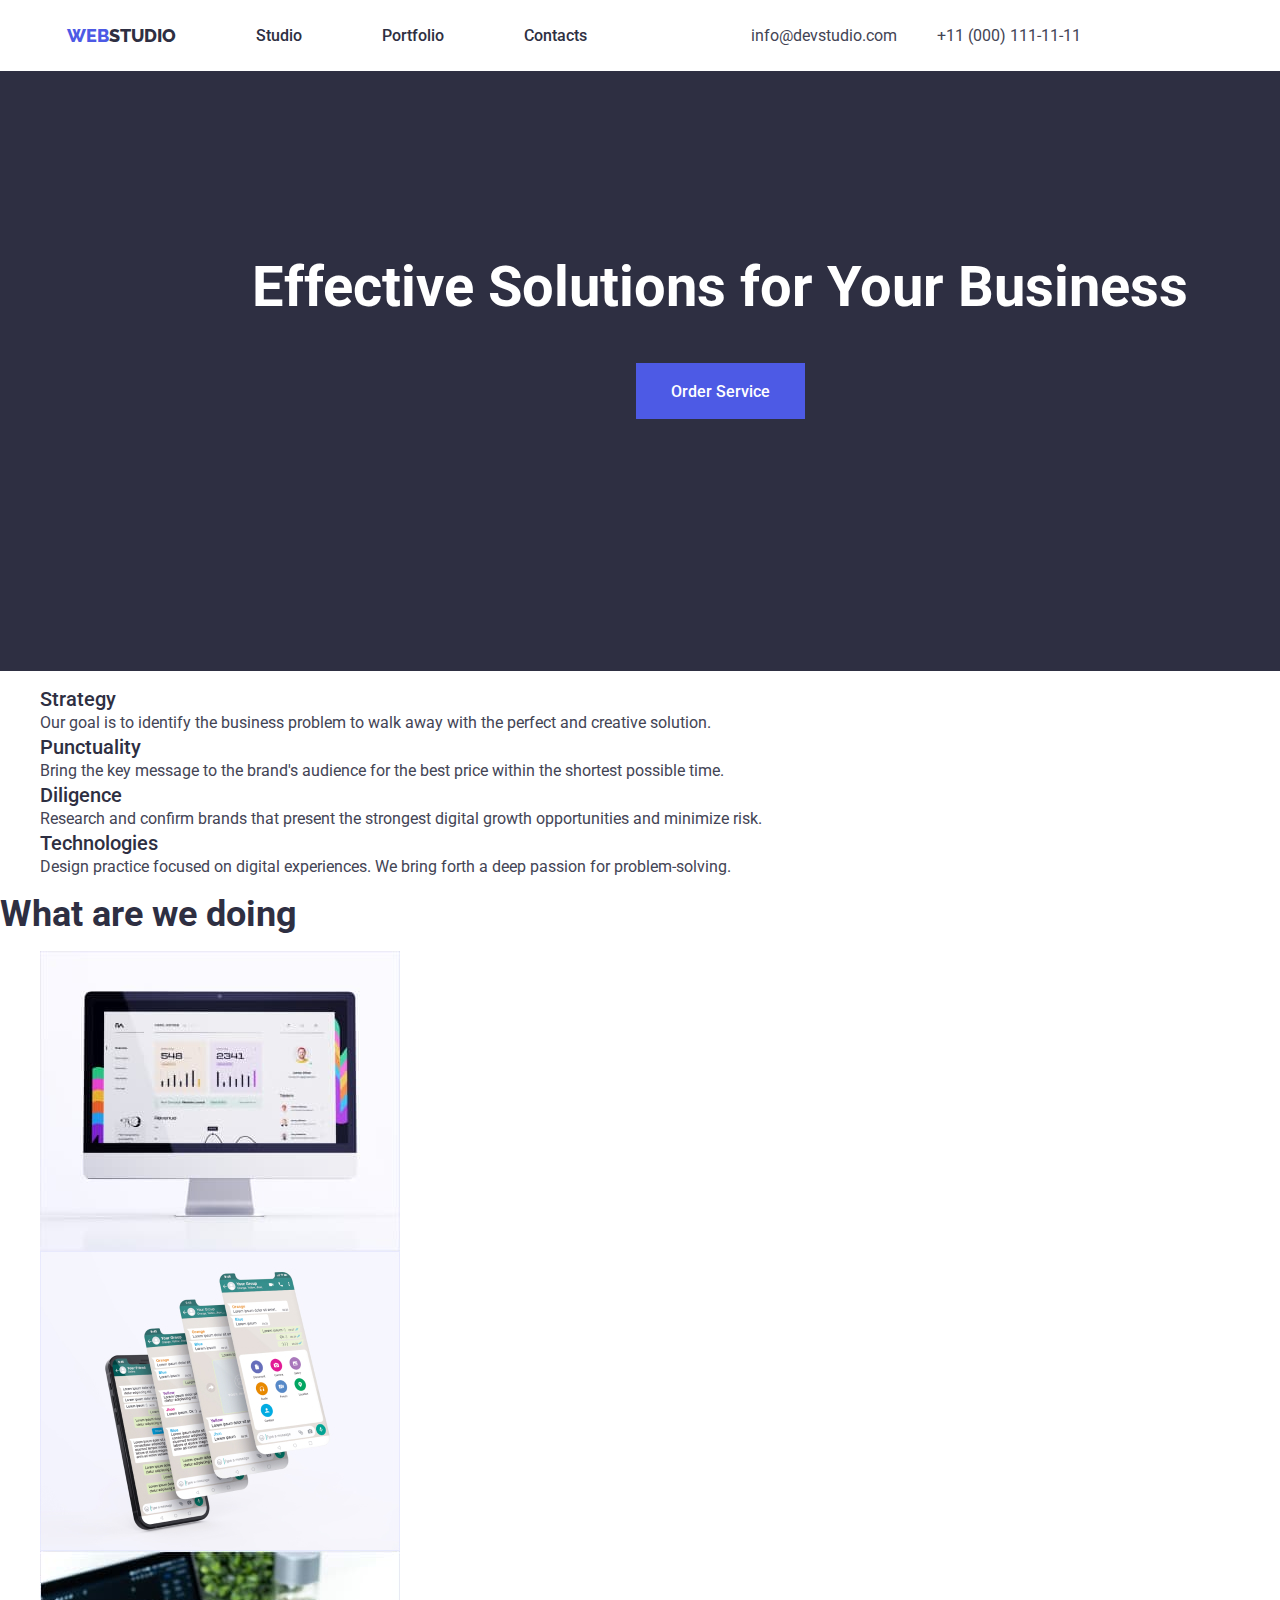
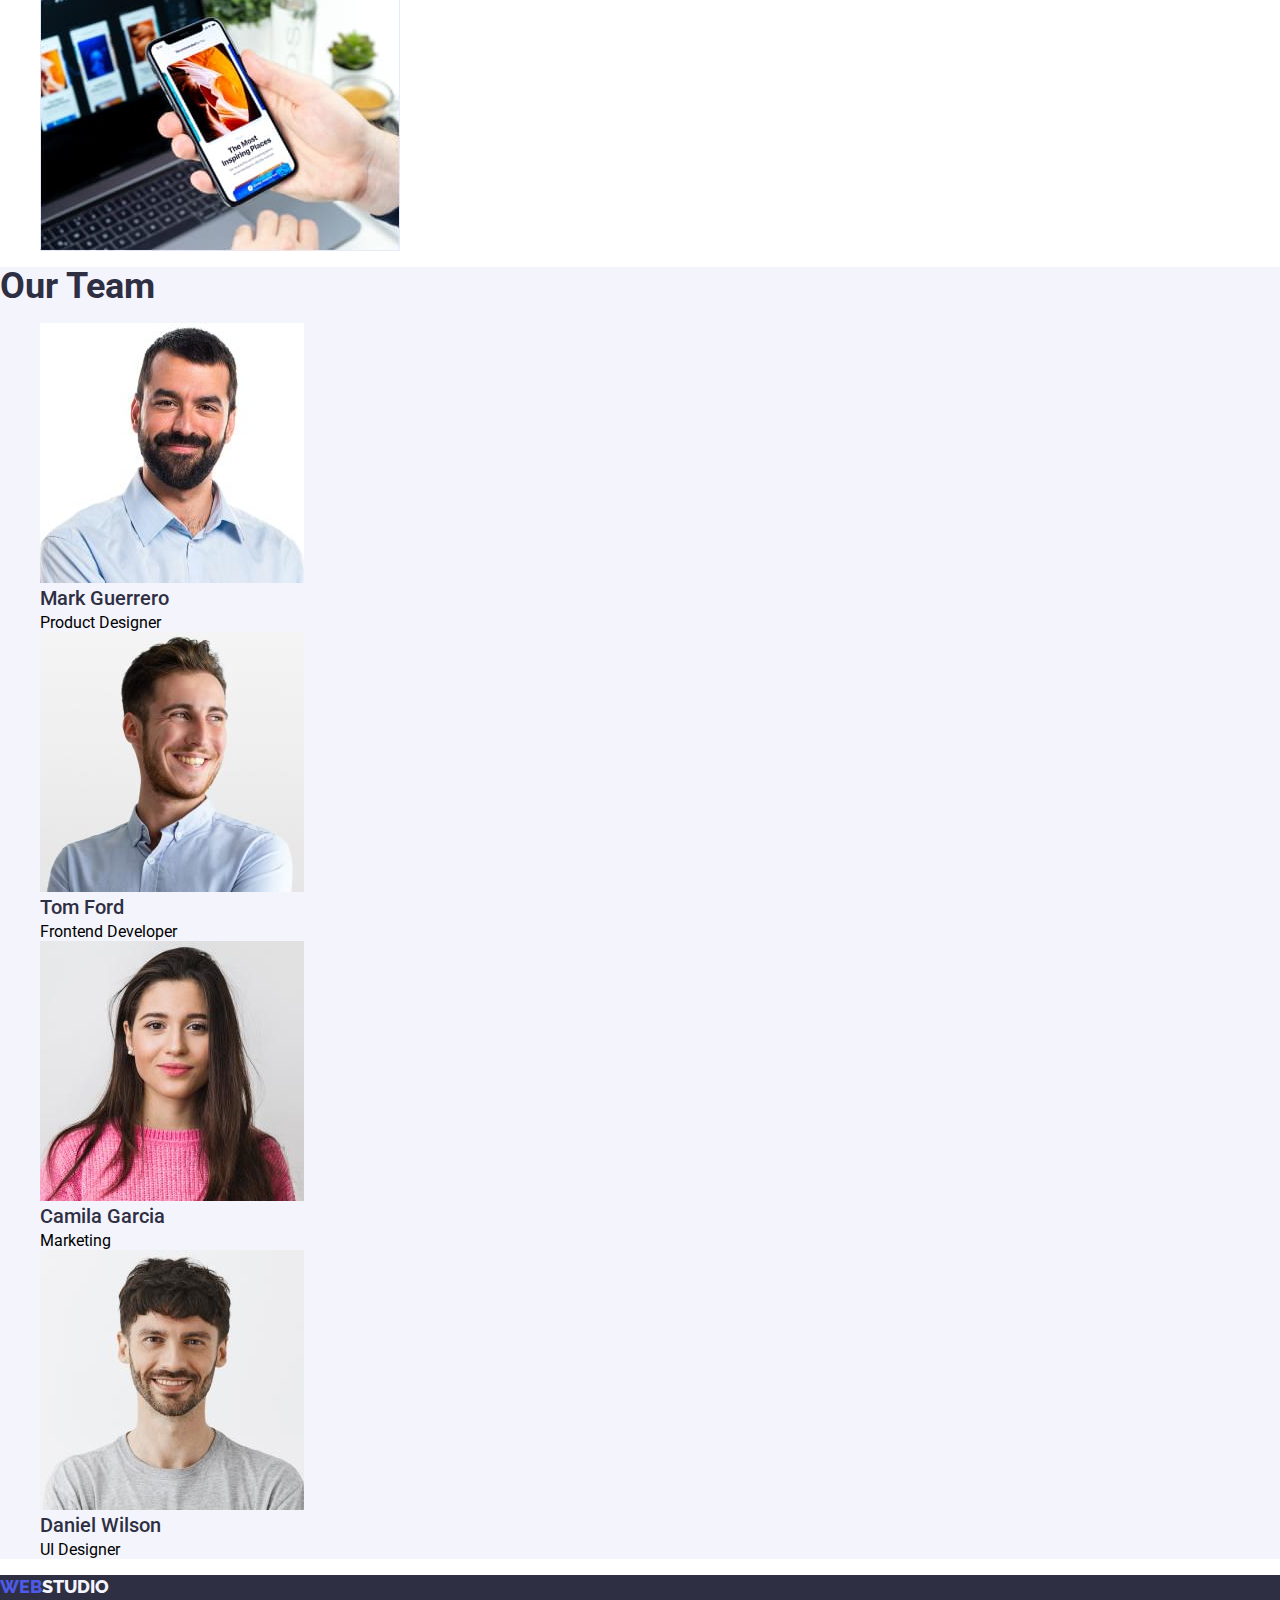
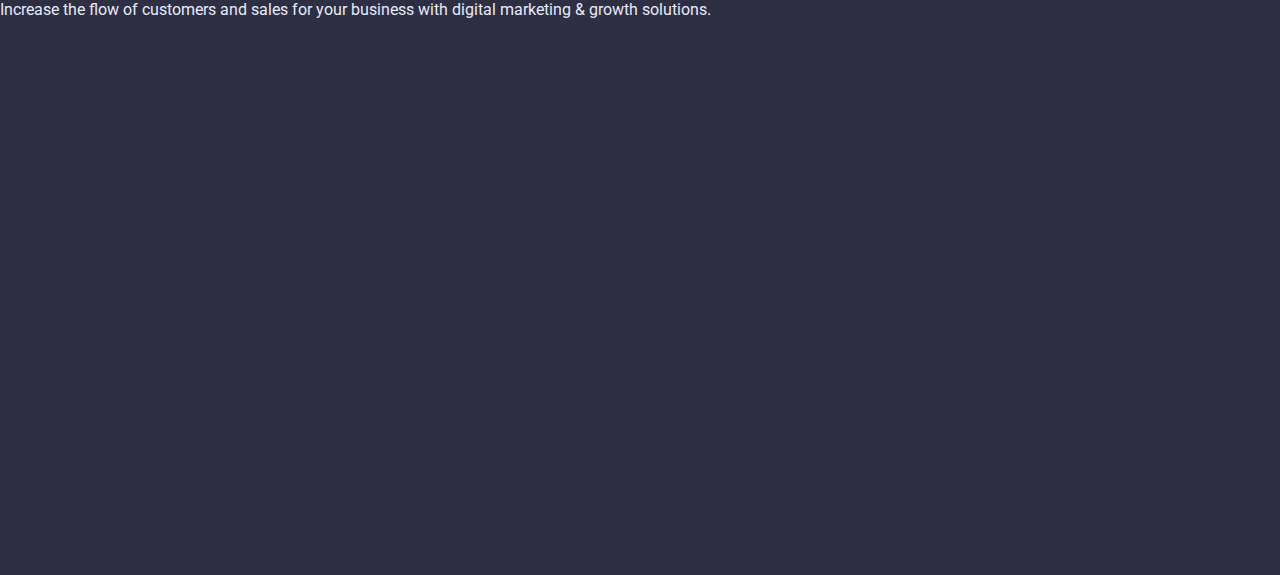
==== index.html @ 884b091c "tillsection1" ====
<!DOCTYPE html>
<html lang="en">
  <head>
    <meta charset="UTF-8">
    <title>Web Studio</title>
    <link href="./css/styles.css" rel="stylesheet">
    <link rel="preconnect" href="https://fonts.googleapis.com">
    <link rel="preconnect" href="https://fonts.gstatic.com" crossorigin>
    <link href="https://fonts.googleapis.com/css2?family=Roboto:wght@100;300;400;500;700;900&display=swap" rel="stylesheet">
    <link rel="preconnect" href="https://fonts.googleapis.com">
    <link rel="preconnect" href="https://fonts.gstatic.com" crossorigin>
    <link href="https://fonts.googleapis.com/css2?family=Raleway:wght@100;200;300;400;500;600;700;800;900&display=swap" rel="stylesheet">
  </head>
  <body>
    
    <header>
        <nav class="nav-header">
          <a href="./index.html" class="logotip"><span class="logo web">Web</span><span class="logo studio">Studio</span></a>

          <ul class="list-nav">
            <li>
              <a href="./index.html" class="links">Studio</a>
            </li>
            <li>
              <a href="./portfolio.html" class="links">Portfolio</a>
            </li>
            <li>
              <a href="#" class="links">Contacts</a>
            </li>
          </ul>
        </nav>  
          <address class="contact-parents">
            <ul class="cont-item">
              <li class="ad-item">
                <a href="mailto:info@devstudio.com" class="contact">info@devstudio.com</a>
              </li>
              <li class="ad-item">
                <a href="tel:+110001111111" class="contact">+11 (000) 111-11-11</a>
              </li>
            </ul>
          </address>
    </header>

      <main>

        <section class="backgrond-section-one">
          <div class="containerone">
          <h1 class="first-section-title">Effective Solutions
          for Your Business</h1>
          
          <button type="button" class="button-studio"><span class="btn-spn">Order Service</span></button>
         </div>
        </section>

        <section>
          
          <h2 hidden>Our goals</h2>

          <ul>
            <li>
            <h3 class="list-one">Strategy</h3>
              <p class="list-description">Our goal is to identify the business
                problem to walk away with the
                perfect and creative solution. 
              </p>
            </li>

            <li>
            <h3 class="list-one">Punctuality</h3>
              <p class="list-description">
                Bring the key message to the
                brand's audience for the best price
                within the shortest possible time.
              </p>  
            </li>

            <li>
            <h3 class="list-one">Diligence</h3>
              <p class="list-description">
                Research and confirm brands that
                present the strongest digital growth
                opportunities and minimize risk.
              </p>
            </li>

            <li>
            <h3 class="list-one">Technologies</h3>
              <p class="list-description">
                Design practice focused on digital
                experiences. We bring forth a deep
                passion for problem-solving.
              </p>
            </li>
          </ul>

        </section>
        
        <section>

          <h2 class="title-h2">What are we doing</h2>

            <ul>
              <li>
                <img src="./images/computer.jpg" alt="computer" width="360" height="300">
              </li>
              <li>
                <img src="./images/phoneorig.jpg" alt="phone" width="360" height="300">
              </li>
              <li>
                <img src="./images/phoneandpc.jpg" alt="copmputer-and-phone" width="360" height="300">
              </li>
            </ul>

        </section>

        <section class="ourteam">

          <h2 class="title-h2">Our Team</h2>

            <ul>
              <li>
                <img src="./images/markguerrero.jpg" alt="mark-guerrero" width="264" height="260">
                <h3 class="title-name">Mark Guerrero</h3>
                <p>Product Designer</p>
              </li>
            
              <li>
              <img src="./images/tomford.jpg" alt="tom-ford" width="264" height="260">
                <h3 class="title-name">Tom Ford</h3>
                <p>Frontend Developer</p>
              </li>

              <li>
                <img src="./images/camilagarcia.jpg" alt="camila-garcia" width="264" height="260">
                <h3 class="title-name">Camila Garcia</h3>
                <p>Marketing</p>
              </li>
            

              <li>
                <img src="./images/danielwilson.jpg" alt="daniel-wilson" width="264" height="260">
                <h3 class="title-name">Daniel Wilson</h3>
                <p>UI Designer</p>
              </li>
            </ul>

        </section>

      </main>

      <footer class="backgrond-section-one">
        <a href="./index.html"><span class="logo web">Web</span><span class="logo studio white">Studio</span></a>
        <p class="footer-description">
         Increase the flow of customers and sales for your business with digital marketing & growth solutions.
        </p>
      </footer>

  </body>
</html>
---- css/styles.css ----
body {
    font-family: 'Roboto', sans-serif;
    margin: 0;
}

a {
    text-decoration: none;
}

ul {
    list-style: none;
}

h1, h2, h3, h4, p {
    margin: 0;
}

img {
    display: block;
    max-width: 100%;
    height: auto;
}

.logo {
    font-family: 'Raleway', sans-serif;
    text-transform: uppercase;
    display: inline;
}

.logo.web {
    color: #4D5AE5;
    font-style: normal;
    font-weight: 800;
    font-size: 18px;
    line-height: 1.3;
}

.logo.studio {
    color: #2E2F42;
    font-style: normal;
    font-weight: 800;
    font-size: 18px;
    line-height: 1.3;
}

.links {
    color: #2E2F42;
    font-style: normal;
    font-weight: 500;
    font-size: 16px;
    line-height: 1.5;
    margin-left: 40px;
    margin-right: 40px;
}

.links:hover {
    color: #404BBF;
}

.links:focus {
    color: #404BBF;
}

.contact:hover {
    color: #404BBF;
}

.contact:focus {
    color: #404BBF;
}

.contact {
    color: #434455;
    font-style: normal;
    font-weight: 400;
    font-size: 16px;
    line-height: 1.5;
}

.first-section-title {
    font-style: normal;
    font-weight: 700;
    font-size: 56px;
    line-height: 1.0;
    color: #FFFFFF;
    justify-content: center;
    display: flex;
    margin-top: 188px;
}

.button-studio {
    font-family: 'Roboto', sans-serif;
    font-style: normal;
    font-weight: 500;
    font-size: 16px;
    line-height: 1.5;
    color: #FFFFFF;
    background: #4D5AE5;
    border: 0;
    margin-top: 48px;
    width: 169px;
    height: 56px;
    display: flex;
    justify-content: center;
}

.button-studio:hover {
    background: #404BBF;
    cursor: pointer;
}

.backgrond-section-one {
    background: #2E2F42;
    width: 1440px;
    height: 600px;
}

.list-one {
    font-family: 'Roboto', sans-serif;
    font-style: normal;
    font-weight: 500;
    font-size: 20px;
    line-height: 1.2;
    color: #2E2F42;
}

.list-description {
    font-style: normal;
    font-weight: 400;
    font-size: 16px;
    line-height: 24px;
    color: #434455;
}
.footer-description {
    color: #E7E9FC;
    font-style: normal;
    font-weight: 400;
    font-size: 16px;
    line-height: 1.5;
}

.ourteam {
    background: #F4F4FD;
}

.logo.studio.white {
    color: #F4F4FD;
    font-style: normal;
    font-weight: 800;
    font-size: 18px;
    line-height: 1.1;
}

.button-portfolio {
    background: #F4F4FD;
    font-style: normal;
    font-weight: 500;
    font-size: 16px;
    line-height: 1.5;
    color: #4D5AE5;
}

.button-portfolio:hover {
    background: #404BBF;
    color: #FFFFFF;
    cursor: pointer;
}

.product-title {
    font-style: normal;
    font-weight: 500;
    font-size: 20px;
    line-height: 1.2;
    color: #2E2F42;
}

.product-description {
    font-style: normal;
    font-weight: 400;
    font-size: 16px;
    line-height: 1.5;
    color: #434455;
}

.title-h2 {
    font-style: normal;
    font-weight: 700;
    font-size: 36px;
    line-height: 1.1;
    color: #2E2F42;
}

.title-name {
    font-style: normal;
    font-weight: 500;
    font-size: 20px;
    line-height: 1.5;
    color: #2E2F42;
}

.name-description {
    font-weight: 400;
    font-size: 16px;
    line-height: 1.5;
    font-style: normal;
    color: #434455;
}

.nav-header {
    display: flex;

}

.contact-parents {
    display: flex;
    justify-content: space-between;
}

header {
    display: flex;
    justify-content: space-evenly;
    margin-left: 24px;
    margin-right: 156px;
}

.list-nav {
    display: inline-flex;
    justify-content: space-between;
    margin-top: 24px;
}

.cont-item {
    display: flex;
    justify-content: space-evenly;
    margin-top: 24px;
}

.ad-item {
    display: inline;
    margin-left: 40px;
}

.logotip {
    margin-top: 24px;
    margin-bottom: 24px;
}

.containerone {
    display: flex;
    align-items: center;
    flex-direction: column;
}

.btn-spn {
    margin-top: 16px;
}
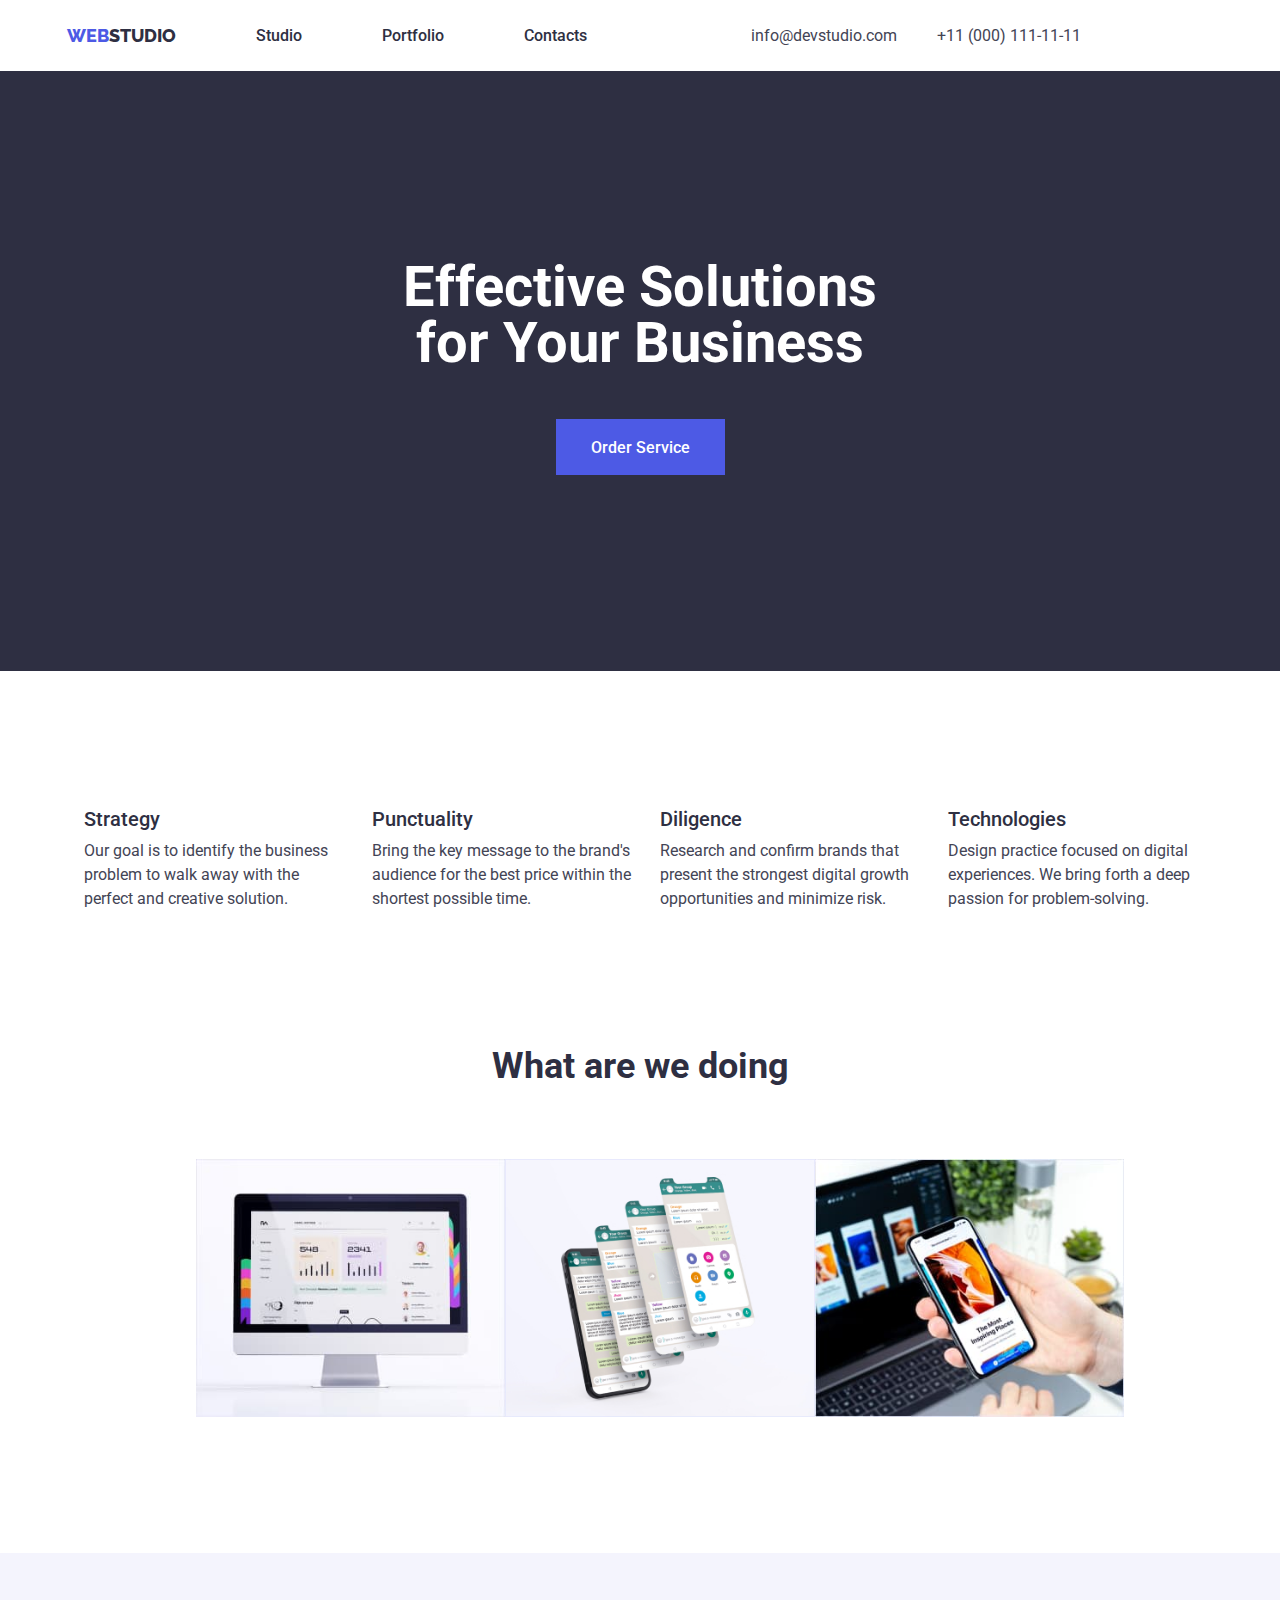
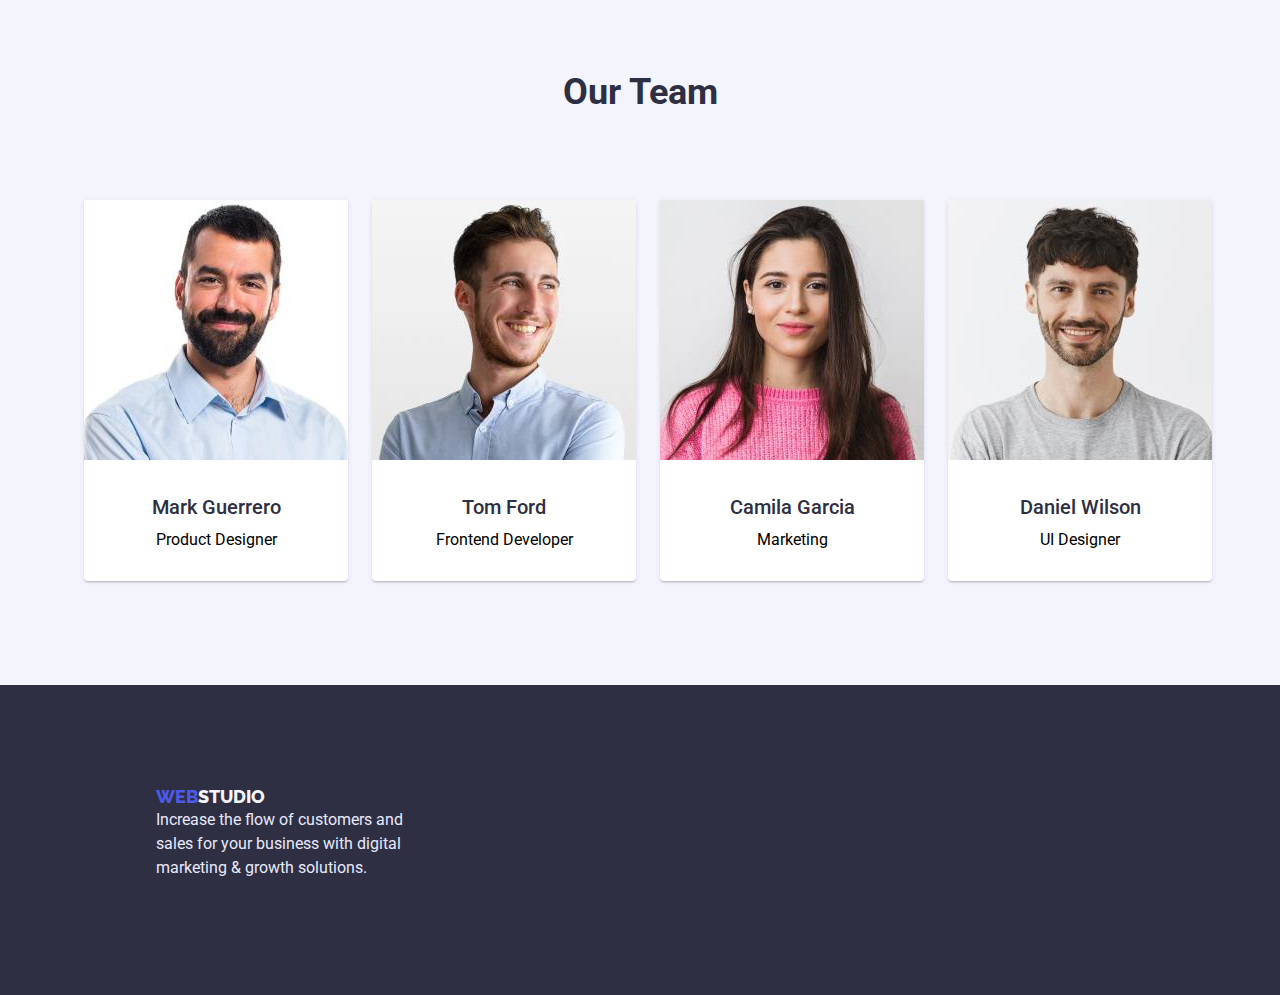
==== commit da8ebc30: "more" ====
--- a/index.html
+++ b/index.html
@@ -10,6 +10,7 @@
     <link rel="preconnect" href="https://fonts.googleapis.com">
     <link rel="preconnect" href="https://fonts.gstatic.com" crossorigin>
     <link href="https://fonts.googleapis.com/css2?family=Raleway:wght@100;200;300;400;500;600;700;800;900&display=swap" rel="stylesheet">
+    <link rel="stylesheet" href="node_modules/modern-normalize/modern-normalize.css">
   </head>
   <body>
     
@@ -45,19 +46,19 @@
 
         <section class="backgrond-section-one">
           <div class="containerone">
-          <h1 class="first-section-title">Effective Solutions
-          for Your Business</h1>
+          <h1 class="first-section-title"><span class="es">Effective Solutions</span>
+          <span class="fyb">for Your Business</span></h1>
           
           <button type="button" class="button-studio"><span class="btn-spn">Order Service</span></button>
          </div>
         </section>
 
         <section>
-          
+          <div class="containertwo">
           <h2 hidden>Our goals</h2>
 
-          <ul>
-            <li>
+          <ul class="ourgoals">
+            <li class="og-item">
             <h3 class="list-one">Strategy</h3>
               <p class="list-description">Our goal is to identify the business
                 problem to walk away with the
@@ -65,7 +66,7 @@
               </p>
             </li>
 
-            <li>
+            <li class="og-item">
             <h3 class="list-one">Punctuality</h3>
               <p class="list-description">
                 Bring the key message to the
@@ -74,7 +75,7 @@
               </p>  
             </li>
 
-            <li>
+            <li class="og-item">
             <h3 class="list-one">Diligence</h3>
               <p class="list-description">
                 Research and confirm brands that
@@ -83,7 +84,7 @@
               </p>
             </li>
 
-            <li>
+            <li class="og-item">
             <h3 class="list-one">Technologies</h3>
               <p class="list-description">
                 Design practice focused on digital
@@ -93,13 +94,14 @@
             </li>
           </ul>
 
+          </div>
         </section>
         
         <section>
-
+          <div class="containertwo photos">
           <h2 class="title-h2">What are we doing</h2>
 
-            <ul>
+            <ul class="photo-section-two">
               <li>
                 <img src="./images/computer.jpg" alt="computer" width="360" height="300">
               </li>
@@ -111,48 +113,52 @@
               </li>
             </ul>
 
+          </div>
         </section>
 
         <section class="ourteam">
+          <div class="containerthree">
+          <h2 class="title-h2 command-title">Our Team</h2>
 
-          <h2 class="title-h2">Our Team</h2>
-
-            <ul>
-              <li>
+            <ul class="command">
+              <li class="commad-item">
                 <img src="./images/markguerrero.jpg" alt="mark-guerrero" width="264" height="260">
                 <h3 class="title-name">Mark Guerrero</h3>
-                <p>Product Designer</p>
+                <p class="commad-description">Product Designer</p>
               </li>
             
-              <li>
+              <li class="commad-item">
               <img src="./images/tomford.jpg" alt="tom-ford" width="264" height="260">
                 <h3 class="title-name">Tom Ford</h3>
-                <p>Frontend Developer</p>
+                <p class="commad-description">Frontend Developer</p>
               </li>
 
-              <li>
+              <li class="commad-item">
                 <img src="./images/camilagarcia.jpg" alt="camila-garcia" width="264" height="260">
                 <h3 class="title-name">Camila Garcia</h3>
-                <p>Marketing</p>
+                <p class="commad-description">Marketing</p>
               </li>
             
 
-              <li>
+              <li class="commad-item">
                 <img src="./images/danielwilson.jpg" alt="daniel-wilson" width="264" height="260">
                 <h3 class="title-name">Daniel Wilson</h3>
-                <p>UI Designer</p>
+                <p class="commad-description">UI Designer</p>
               </li>
             </ul>
 
+          </div>
         </section>
 
       </main>
 
-      <footer class="backgrond-section-one">
-        <a href="./index.html"><span class="logo web">Web</span><span class="logo studio white">Studio</span></a>
+      <footer class="backgrond-section-one footer-bso">
+        <div class="container-footer">
+        <a href="./index.html" class="ws-footer"><span class="logo web">Web</span><span class="logo studio white">Studio</span></a>
         <p class="footer-description">
          Increase the flow of customers and sales for your business with digital marketing & growth solutions.
         </p>
+      </div>
       </footer>
 
   </body>
--- a/css/styles.css
+++ b/css/styles.css
@@ -84,8 +84,8 @@
     line-height: 1.0;
     color: #FFFFFF;
     justify-content: center;
-    display: flex;
-    margin-top: 188px;
+    margin-top: 188px; 
+    width: 494px;
 }
 
 .button-studio {
@@ -102,6 +102,7 @@
     height: 56px;
     display: flex;
     justify-content: center;
+    margin-bottom: 188px;
 }
 
 .button-studio:hover {
@@ -111,8 +112,12 @@
 
 .backgrond-section-one {
     background: #2E2F42;
-    width: 1440px;
+    width: auto;
     height: 600px;
+}
+
+.backgrond-section-one.footer-bso {
+    height: 310px;
 }
 
 .list-one {
@@ -122,6 +127,7 @@
     font-size: 20px;
     line-height: 1.2;
     color: #2E2F42;
+    margin-bottom: 8px;
 }
 
 .list-description {
@@ -137,10 +143,17 @@
     font-weight: 400;
     font-size: 16px;
     line-height: 1.5;
+    width: 264px;
+    margin-left: 156px;
+    margin-bottom: 100px;
 }
 
 .ourteam {
     background: #F4F4FD;
+    width: auto;
+    margin-left: auto;
+    margin-right: auto;
+    height: 732px;
 }
 
 .logo.studio.white {
@@ -158,6 +171,11 @@
     font-size: 16px;
     line-height: 1.5;
     color: #4D5AE5;
+    border: 0px;
+    box-shadow: 0px 3px 1px rgba(0, 0, 0, 0.1), 0px 2px 1px rgba(0, 0, 0, 0.08), 0px 2px 2px rgba(0, 0, 0, 0.12);
+    border-radius: 4px;
+    height: 48px;
+    width: auto;
 }
 
 .button-portfolio:hover {
@@ -188,6 +206,8 @@
     font-size: 36px;
     line-height: 1.1;
     color: #2E2F42;
+    display: flex;
+    justify-content: center;
 }
 
 .title-name {
@@ -196,6 +216,9 @@
     font-size: 20px;
     line-height: 1.5;
     color: #2E2F42;
+    display: flex;
+    justify-content: center;
+    margin-top: 32px;
 }
 
 .name-description {
@@ -253,4 +276,118 @@
 
 .btn-spn {
     margin-top: 16px;
-}+}
+
+.fyb {
+    display: flex;
+    justify-content: center;
+}
+
+.es {
+    display: flex;
+    justify-content: center;
+}
+
+.containertwo {
+    margin: 120px 156px;
+    display: flex;
+    justify-content: center;
+}
+
+.ourgoals {
+    display: flex;
+}
+
+.og-item {
+    margin-right: 24px;
+    width: 264px;
+    height: 104px;
+}
+
+.containertwo.photos {
+    flex-direction: column;
+}
+
+.photo-section-two {
+    display: flex;
+    justify-content: space-between;
+    margin-top: 72px;
+}
+
+.command { 
+    display: flex;
+    justify-content: center;
+    margin-bottom: 120px;
+}
+
+.containerthree {
+    display: flex;
+    flex-direction: column;
+ 
+}
+
+.command-title {
+    margin-top: 120px;
+    margin-bottom: 72px;
+}
+
+.commad-item {
+    background: #FFFFFF;
+    box-shadow: 0px 1px 6px rgba(46, 47, 66, 0.08), 0px 1px 1px rgba(46, 47, 66, 0.16), 0px 2px 1px rgba(46, 47, 66, 0.08);
+    border-radius: 0px 0px 4px 4px;
+    margin-right: 24px;
+}
+
+.commad-description {
+    display: flex;
+    justify-content: center;
+    margin-top: 8px;
+    margin-bottom: 32px;
+}
+
+.ws-footer {
+    margin-top: 100px;
+    margin-left: 156px;
+}
+
+.container-footer {
+    display: flex;
+    justify-content: flex-start;
+    flex-direction: column;
+}
+
+.container-buttons {
+    margin-top: 96px;
+    margin bottom: 72px;
+}
+
+.buttons-list-portfolio {
+    display: flex;
+    justify-content: center;
+    align-items: baseline;
+}
+
+.buttons-item-portfolio {}
+
+.text-button-portfolio {
+    margin: 12px 24px;
+}
+
+.photo-list-p {
+    display: flex;
+    margin-top: 76px;
+    margin-bottom: 120px;
+    margin-left: 156px;
+    margin-right: 156px;
+    justify-content: center;
+}
+
+.list-set {
+    display: inline-flex;
+    flex-wrap: wrap;
+    flex-direction: row;
+    margin-bottom: 48px;
+    justify-content: flex-start;
+}
+
+.list-set-item {}
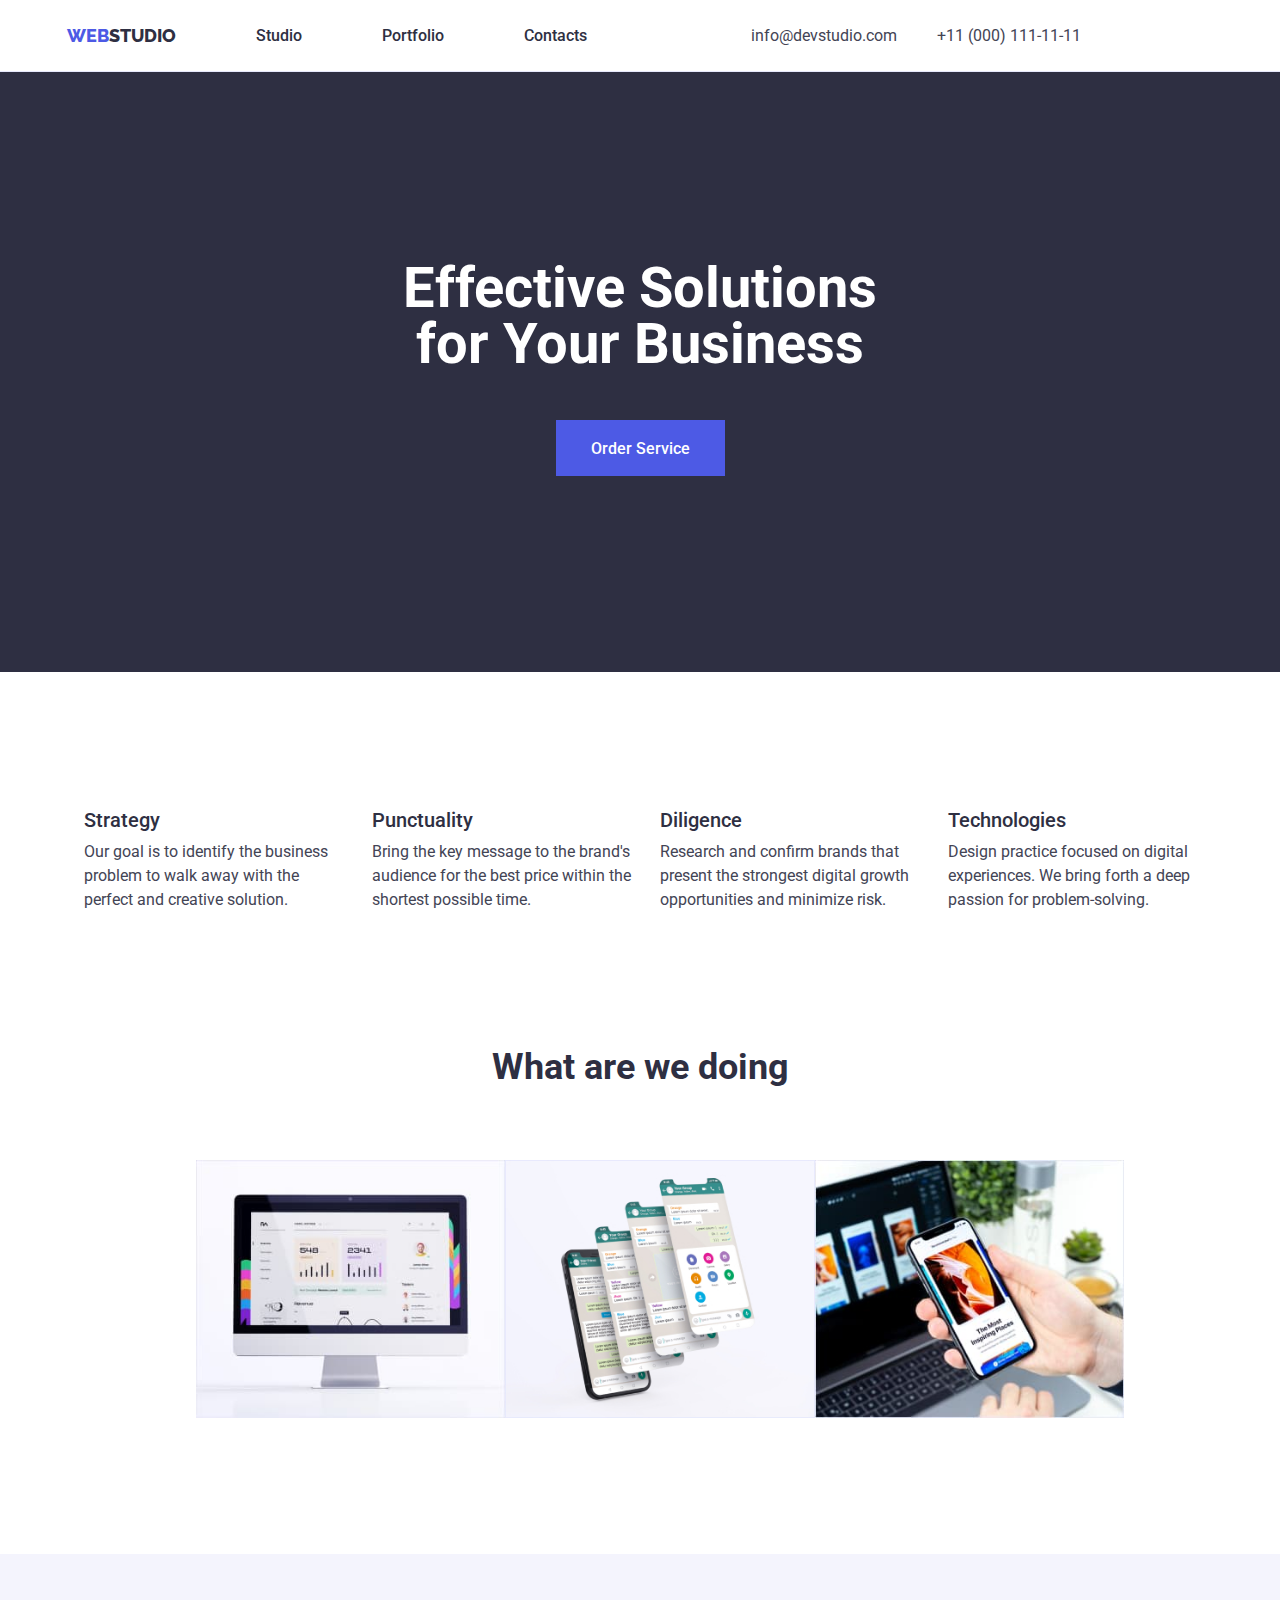
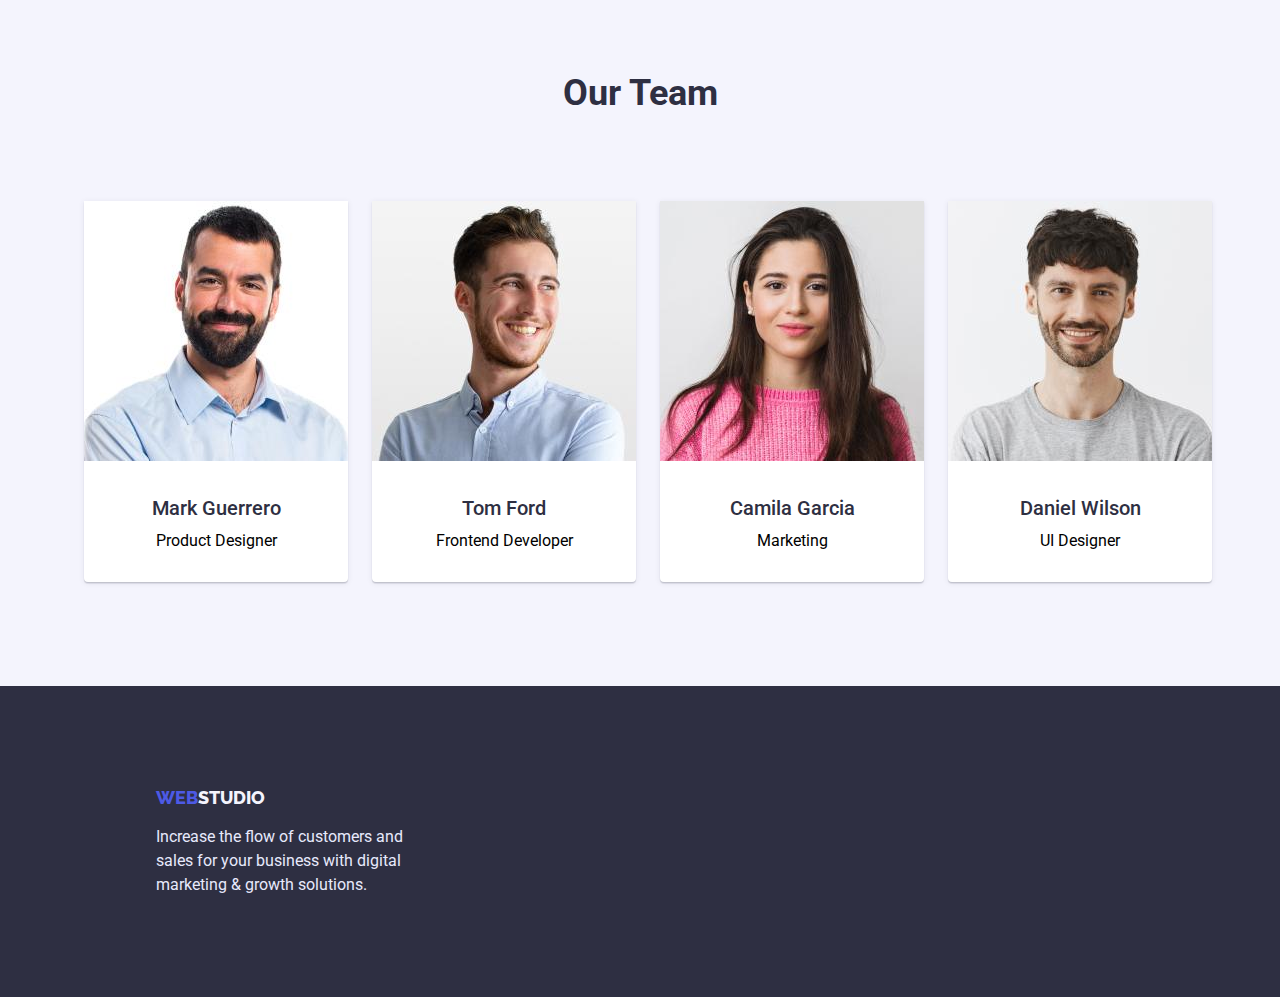
==== commit c23d601c: "header" ====
--- a/index.html
+++ b/index.html
@@ -14,32 +14,34 @@
   </head>
   <body>
     
-    <header>
-        <nav class="nav-header">
-          <a href="./index.html" class="logotip"><span class="logo web">Web</span><span class="logo studio">Studio</span></a>
+    <header class="header-bottom">
+      <div class="header-container">
+      <nav class="nav-header">
+        <a href="./index.html" class="logotip"><span class="logo web">Web</span><span class="logo studio">Studio</span></a>
 
-          <ul class="list-nav">
-            <li>
-              <a href="./index.html" class="links">Studio</a>
+        <ul class="list-nav">
+          <li>
+            <a href="./index.html" class="links">Studio</a>
+          </li>
+          <li>
+            <a href="./portfolio.html" class="links">Portfolio</a>
+          </li>
+          <li>
+            <a href="#" class="links">Contacts</a>
+          </li>
+        </ul>
+      </nav>  
+        <address class="contact-parents">
+          <ul class="cont-item">
+            <li class="ad-item">
+              <a href="mailto:info@devstudio.com" class="contact">info@devstudio.com</a>
             </li>
-            <li>
-              <a href="./portfolio.html" class="links">Portfolio</a>
-            </li>
-            <li>
-              <a href="#" class="links">Contacts</a>
+            <li class="ad-item">
+              <a href="tel:+110001111111" class="contact">+11 (000) 111-11-11</a>
             </li>
           </ul>
-        </nav>  
-          <address class="contact-parents">
-            <ul class="cont-item">
-              <li class="ad-item">
-                <a href="mailto:info@devstudio.com" class="contact">info@devstudio.com</a>
-              </li>
-              <li class="ad-item">
-                <a href="tel:+110001111111" class="contact">+11 (000) 111-11-11</a>
-              </li>
-            </ul>
-          </address>
+        </address>
+      </div>
     </header>
 
       <main>
--- a/css/styles.css
+++ b/css/styles.css
@@ -117,7 +117,7 @@
 }
 
 .backgrond-section-one.footer-bso {
-    height: 310px;
+    height: auto;
 }
 
 .list-one {
@@ -190,6 +190,9 @@
     font-size: 20px;
     line-height: 1.2;
     color: #2E2F42;
+    display: flex;
+    margin-bottom: 8px;
+    margin-left: 16px;
 }
 
 .product-description {
@@ -198,6 +201,9 @@
     font-size: 16px;
     line-height: 1.5;
     color: #434455;
+    display: flex;
+    margin-left: 16px;
+    margin-bottom: 32px;
 }
 
 .title-h2 {
@@ -239,7 +245,7 @@
     justify-content: space-between;
 }
 
-header {
+.header-container {
     display: flex;
     justify-content: space-evenly;
     margin-left: 24px;
@@ -348,6 +354,7 @@
 .ws-footer {
     margin-top: 100px;
     margin-left: 156px;
+    margin-bottom: 16px;
 }
 
 .container-footer {
@@ -358,7 +365,7 @@
 
 .container-buttons {
     margin-top: 96px;
-    margin bottom: 72px;
+    margin-bottom: 72px;
 }
 
 .buttons-list-portfolio {
@@ -386,8 +393,24 @@
     display: inline-flex;
     flex-wrap: wrap;
     flex-direction: row;
-    margin-bottom: 48px;
-    justify-content: flex-start;
-}
-
-.list-set-item {}
+    gap: 48px;
+    justify-content: center;
+}
+
+.list-set-item {
+    background-color: #FFFFFF;
+    width: 360px;
+    height: 420px;
+}
+
+.border-bottom-card {
+    border-bottom: 1px solid #E7E9FC;
+    border-right: 1px solid #E7E9FC;
+    border-left: 1px solid #E7E9FC;
+    padding-top: 32px;
+}
+
+.header-bottom {
+    border-bottom: 1px solid #E7E9FC;
+    width: auto;
+}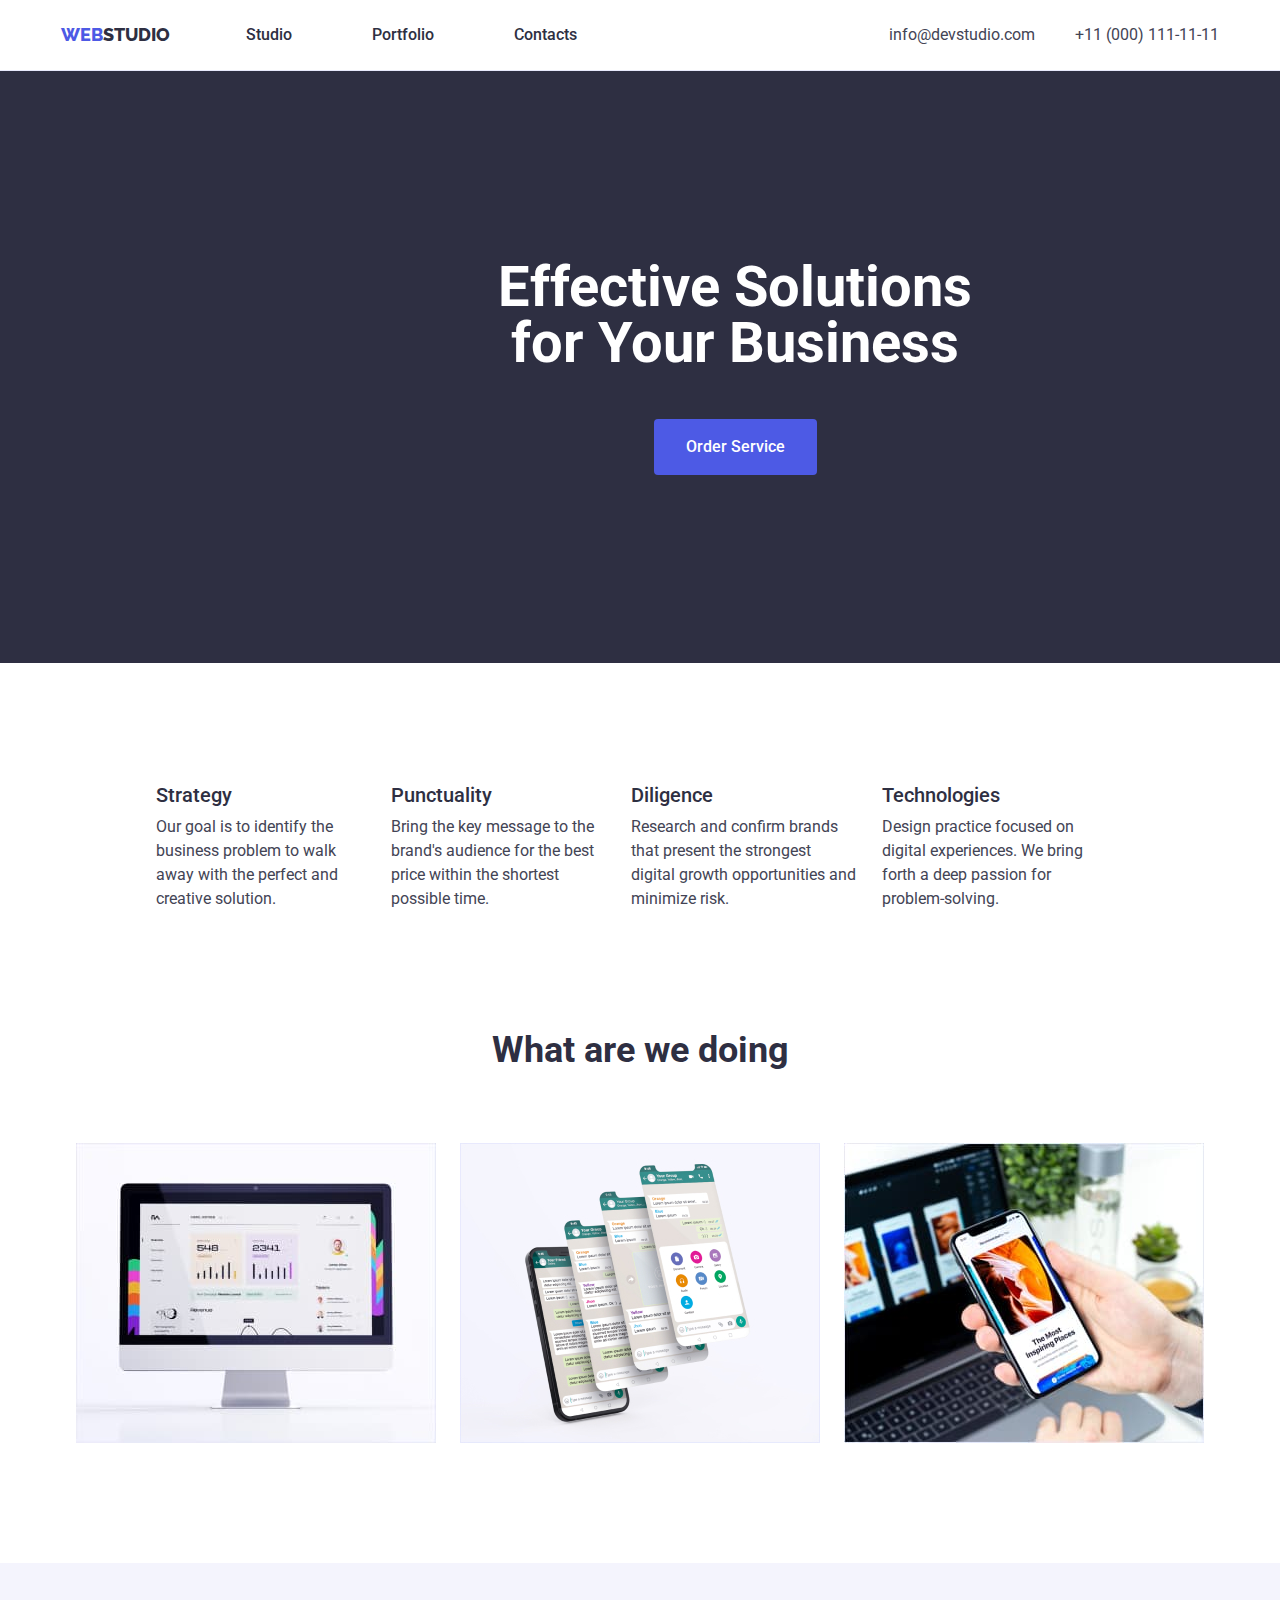
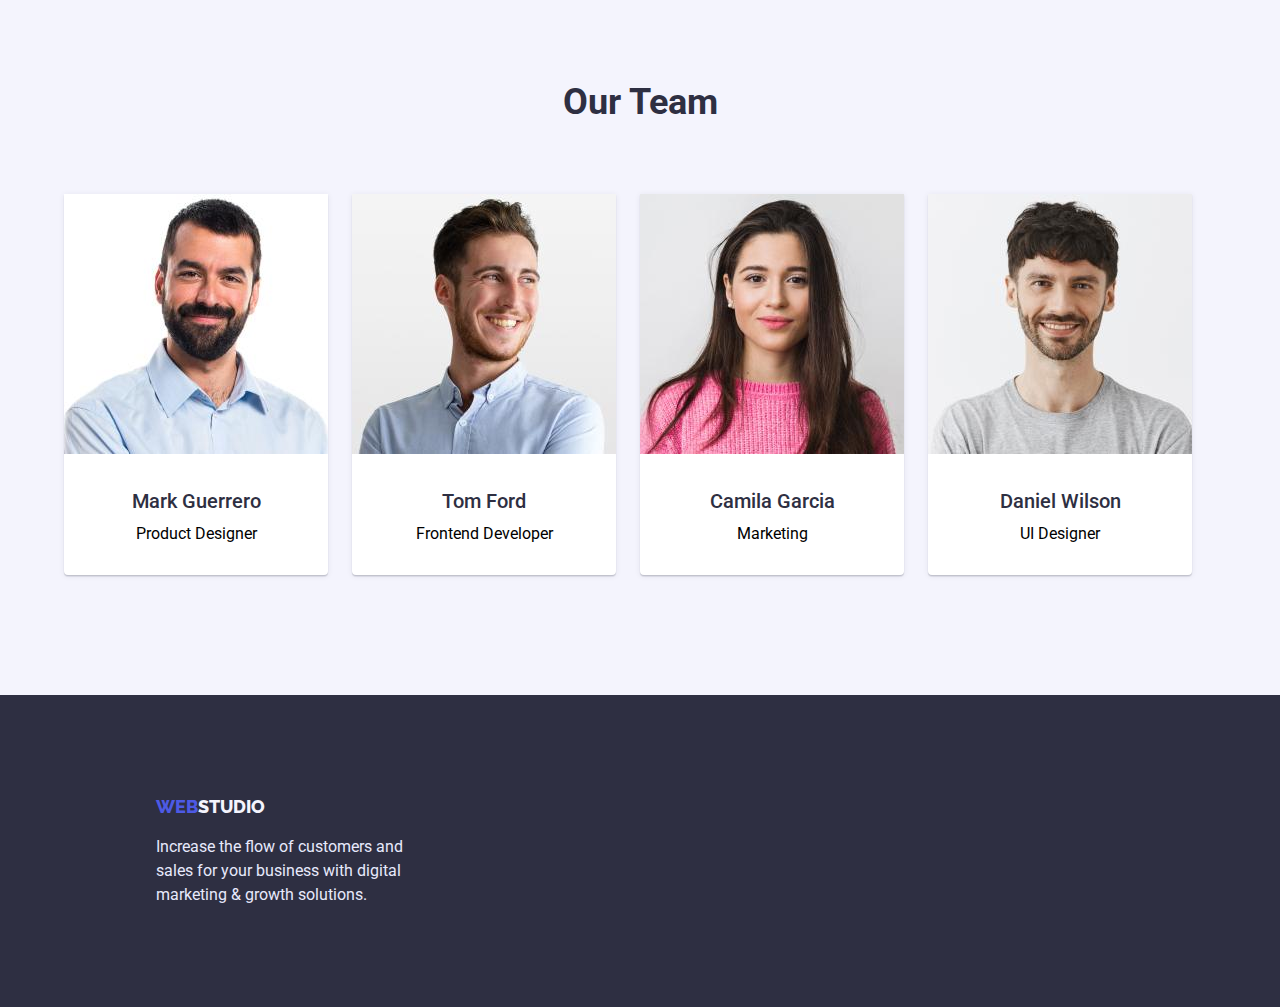
==== commit 6cc2b6b8: "pravki" ====
--- a/index.html
+++ b/index.html
@@ -2,41 +2,40 @@
 <html lang="en">
   <head>
     <meta charset="UTF-8">
+    <meta http-equiv="X-UA-Compatible" content="IE=edge">
+    <meta name="viewport" content="width=device-width, initial-scale=1.0">
     <title>Web Studio</title>
-    <link href="./css/styles.css" rel="stylesheet">
     <link rel="preconnect" href="https://fonts.googleapis.com">
     <link rel="preconnect" href="https://fonts.gstatic.com" crossorigin>
-    <link href="https://fonts.googleapis.com/css2?family=Roboto:wght@100;300;400;500;700;900&display=swap" rel="stylesheet">
-    <link rel="preconnect" href="https://fonts.googleapis.com">
-    <link rel="preconnect" href="https://fonts.gstatic.com" crossorigin>
-    <link href="https://fonts.googleapis.com/css2?family=Raleway:wght@100;200;300;400;500;600;700;800;900&display=swap" rel="stylesheet">
+    <link href="https://fonts.googleapis.com/css2?family=Raleway:wght@800&family=Roboto:wght@400;500;700&display=swap" rel="stylesheet">
     <link rel="stylesheet" href="node_modules/modern-normalize/modern-normalize.css">
+    <link rel="stylesheet" href="./css/styles.css">
   </head>
   <body>
     
     <header class="header-bottom">
       <div class="header-container">
       <nav class="nav-header">
-        <a href="./index.html" class="logotip"><span class="logo web">Web</span><span class="logo studio">Studio</span></a>
+        <a href="./index.html"><span class="logo web">Web</span><span class="logo studio">Studio</span></a>
 
         <ul class="list-nav">
-          <li>
+          <li class="li-nav" style="margin-left: 76px;">
             <a href="./index.html" class="links">Studio</a>
           </li>
-          <li>
+          <li class="li-nav">
             <a href="./portfolio.html" class="links">Portfolio</a>
           </li>
-          <li>
+          <li class="li-nav">
             <a href="#" class="links">Contacts</a>
           </li>
         </ul>
       </nav>  
         <address class="contact-parents">
           <ul class="cont-item">
-            <li class="ad-item">
+            <li style="margin-right: 40px;">
               <a href="mailto:info@devstudio.com" class="contact">info@devstudio.com</a>
             </li>
-            <li class="ad-item">
+            <li>
               <a href="tel:+110001111111" class="contact">+11 (000) 111-11-11</a>
             </li>
           </ul>
@@ -100,8 +99,8 @@
         </section>
         
         <section>
-          <div class="containertwo photos">
-          <h2 class="title-h2">What are we doing</h2>
+          <div class="photos">
+          <h2 class="title-h2 h-two">What are we doing</h2>
 
             <ul class="photo-section-two">
               <li>
@@ -154,7 +153,7 @@
 
       </main>
 
-      <footer class="backgrond-section-one footer-bso">
+      <footer class="footer-bso">
         <div class="container-footer">
         <a href="./index.html" class="ws-footer"><span class="logo web">Web</span><span class="logo studio white">Studio</span></a>
         <p class="footer-description">
--- a/css/styles.css
+++ b/css/styles.css
@@ -8,6 +8,8 @@
 }
 
 ul {
+    padding: 0;
+    margin: 0;
     list-style: none;
 }
 
@@ -49,8 +51,6 @@
     font-weight: 500;
     font-size: 16px;
     line-height: 1.5;
-    margin-left: 40px;
-    margin-right: 40px;
 }
 
 .links:hover {
@@ -83,9 +83,7 @@
     font-size: 56px;
     line-height: 1.0;
     color: #FFFFFF;
-    justify-content: center;
-    margin-top: 188px; 
-    width: 494px;
+    justify-content: center; 
 }
 
 .button-studio {
@@ -98,11 +96,8 @@
     background: #4D5AE5;
     border: 0;
     margin-top: 48px;
-    width: 169px;
-    height: 56px;
-    display: flex;
-    justify-content: center;
-    margin-bottom: 188px;
+    padding: 16px 32px;
+    border-radius: 4px;
 }
 
 .button-studio:hover {
@@ -112,12 +107,13 @@
 
 .backgrond-section-one {
     background: #2E2F42;
-    width: auto;
-    height: 600px;
+    padding: 188px 0;
 }
 
 .backgrond-section-one.footer-bso {
-    height: auto;
+    display: flex;
+    margin-left: auto;
+    margin-right: auto;
 }
 
 .list-one {
@@ -134,7 +130,7 @@
     font-style: normal;
     font-weight: 400;
     font-size: 16px;
-    line-height: 24px;
+    line-height: 1.5;
     color: #434455;
 }
 .footer-description {
@@ -144,16 +140,12 @@
     font-size: 16px;
     line-height: 1.5;
     width: 264px;
-    margin-left: 156px;
-    margin-bottom: 100px;
+    padding-left: 156px;
+    padding-bottom: 100px;
 }
 
 .ourteam {
     background: #F4F4FD;
-    width: auto;
-    margin-left: auto;
-    margin-right: auto;
-    height: 732px;
 }
 
 .logo.studio.white {
@@ -172,10 +164,11 @@
     line-height: 1.5;
     color: #4D5AE5;
     border: 0px;
-    box-shadow: 0px 3px 1px rgba(0, 0, 0, 0.1), 0px 2px 1px rgba(0, 0, 0, 0.08), 0px 2px 2px rgba(0, 0, 0, 0.12);
     border-radius: 4px;
     height: 48px;
     width: auto;
+    margin-right: 24px;
+    padding: 12px 24px;
 }
 
 .button-portfolio:hover {
@@ -191,8 +184,8 @@
     line-height: 1.2;
     color: #2E2F42;
     display: flex;
-    margin-bottom: 8px;
-    margin-left: 16px;
+    padding-bottom: 8px;
+    padding-left: 16px;
 }
 
 .product-description {
@@ -202,8 +195,8 @@
     line-height: 1.5;
     color: #434455;
     display: flex;
-    margin-left: 16px;
-    margin-bottom: 32px;
+    padding-left: 16px;
+    padding-bottom: 32px;
 }
 
 .title-h2 {
@@ -224,7 +217,7 @@
     color: #2E2F42;
     display: flex;
     justify-content: center;
-    margin-top: 32px;
+    padding-top: 32px;
 }
 
 .name-description {
@@ -242,42 +235,41 @@
 
 .contact-parents {
     display: flex;
-    justify-content: space-between;
+    align-items: center;
+    margin-left: auto;
 }
 
 .header-container {
     display: flex;
-    justify-content: space-evenly;
-    margin-left: 24px;
-    margin-right: 156px;
-}
+    width: 1158px;
+    padding-left: 15px;
+    padding-right: 15px;
+    margin-right: auto;
+    margin-left: auto;
+}
+
 
 .list-nav {
     display: inline-flex;
     justify-content: space-between;
-    margin-top: 24px;
+    align-items: center;
 }
 
 .cont-item {
     display: flex;
     justify-content: space-evenly;
-    margin-top: 24px;
-}
-
-.ad-item {
-    display: inline;
-    margin-left: 40px;
-}
-
-.logotip {
-    margin-top: 24px;
-    margin-bottom: 24px;
+    align-items: center;
 }
 
 .containerone {
     display: flex;
     align-items: center;
     flex-direction: column;
+    margin-left: auto;
+    margin-right: auto;
+    width: 1440px;
+    padding-left: 15px;
+    padding-right: 15px;
 }
 
 .btn-spn {
@@ -295,7 +287,7 @@
 }
 
 .containertwo {
-    margin: 120px 156px;
+    padding: 120px 156px;
     display: flex;
     justify-content: center;
 }
@@ -306,18 +298,27 @@
 
 .og-item {
     margin-right: 24px;
-    width: 264px;
-    height: 104px;
-}
-
-.containertwo.photos {
+}
+
+.photos {
+    display: flex;
+    width: 1128px;
+    padding-left: 15px;
+    padding-right: 15px;
+    margin-right: auto;
+    margin-left: auto;
     flex-direction: column;
 }
 
+.h-two {
+    margin-bottom: 72px;
+   
+}
+
 .photo-section-two {
     display: flex;
     justify-content: space-between;
-    margin-top: 72px;
+    padding-bottom: 120px;
 }
 
 .command { 
@@ -329,6 +330,7 @@
 .containerthree {
     display: flex;
     flex-direction: column;
+    box-shadow: 0px 4px 4px rgb(0, 0, 0 / 15%);
  
 }
 
@@ -347,60 +349,75 @@
 .commad-description {
     display: flex;
     justify-content: center;
-    margin-top: 8px;
-    margin-bottom: 32px;
+    padding-top: 8px;
+    padding-bottom: 32px;
 }
 
 .ws-footer {
-    margin-top: 100px;
-    margin-left: 156px;
-    margin-bottom: 16px;
+    padding-top: 100px;
+    padding-left: 156px;
+    padding-bottom: 16px;
 }
 
 .container-footer {
     display: flex;
-    justify-content: flex-start;
     flex-direction: column;
+    margin-right: auto;
+    margin-left: auto;
+    width: 1440px;
 }
 
 .container-buttons {
+    display: flex;
+    width: 586px;
+    padding-left: 15px;
+    padding-right: 15px;
+    margin-right: auto;
+    margin-left: auto;  
+}
+
+/* margin-top: 96px;
+margin-bottom: 72px;
+width: 586px;
+display: flex;
+justify-content: center; */
+
+.buttons-list-portfolio {
+    display: flex;
+    justify-content: center;
     margin-top: 96px;
     margin-bottom: 72px;
-}
-
-.buttons-list-portfolio {
-    display: flex;
-    justify-content: center;
-    align-items: baseline;
-}
-
-.buttons-item-portfolio {}
-
-.text-button-portfolio {
-    margin: 12px 24px;
-}
+    
+}
+
+/* display: flex;
+align-items: baseline;
+justify-content: space-around; */
 
 .photo-list-p {
     display: flex;
-    margin-top: 76px;
-    margin-bottom: 120px;
-    margin-left: 156px;
-    margin-right: 156px;
-    justify-content: center;
-}
+    margin-left: auto;
+    margin-right: auto;
+}
+
+.footer-bso {
+    background: #2E2F42;
+}
+
 
 .list-set {
-    display: inline-flex;
+    display: flex;
+    justify-content: center;
+    padding-bottom: 120px;
     flex-wrap: wrap;
-    flex-direction: row;
-    gap: 48px;
-    justify-content: center;
+    padding-left: 156px;
+    padding-right: 156px;
 }
 
 .list-set-item {
     background-color: #FFFFFF;
-    width: 360px;
-    height: 420px;
+    margin-right: 24px;
+    margin-bottom: 48px;
 }
 
 .border-bottom-card {
@@ -412,5 +429,17 @@
 
 .header-bottom {
     border-bottom: 1px solid #E7E9FC;
-    width: auto;
-}+    padding: 23px 0;
+}
+
+.li-nav {
+    margin-left: 40px;
+    margin-right: 40px;
+}
+
+/*  display: flex;
+    width: 1158px;
+    padding-left: 15px;
+    padding-right: 15px;
+    margin-right: auto;
+    margin-left: auto;     */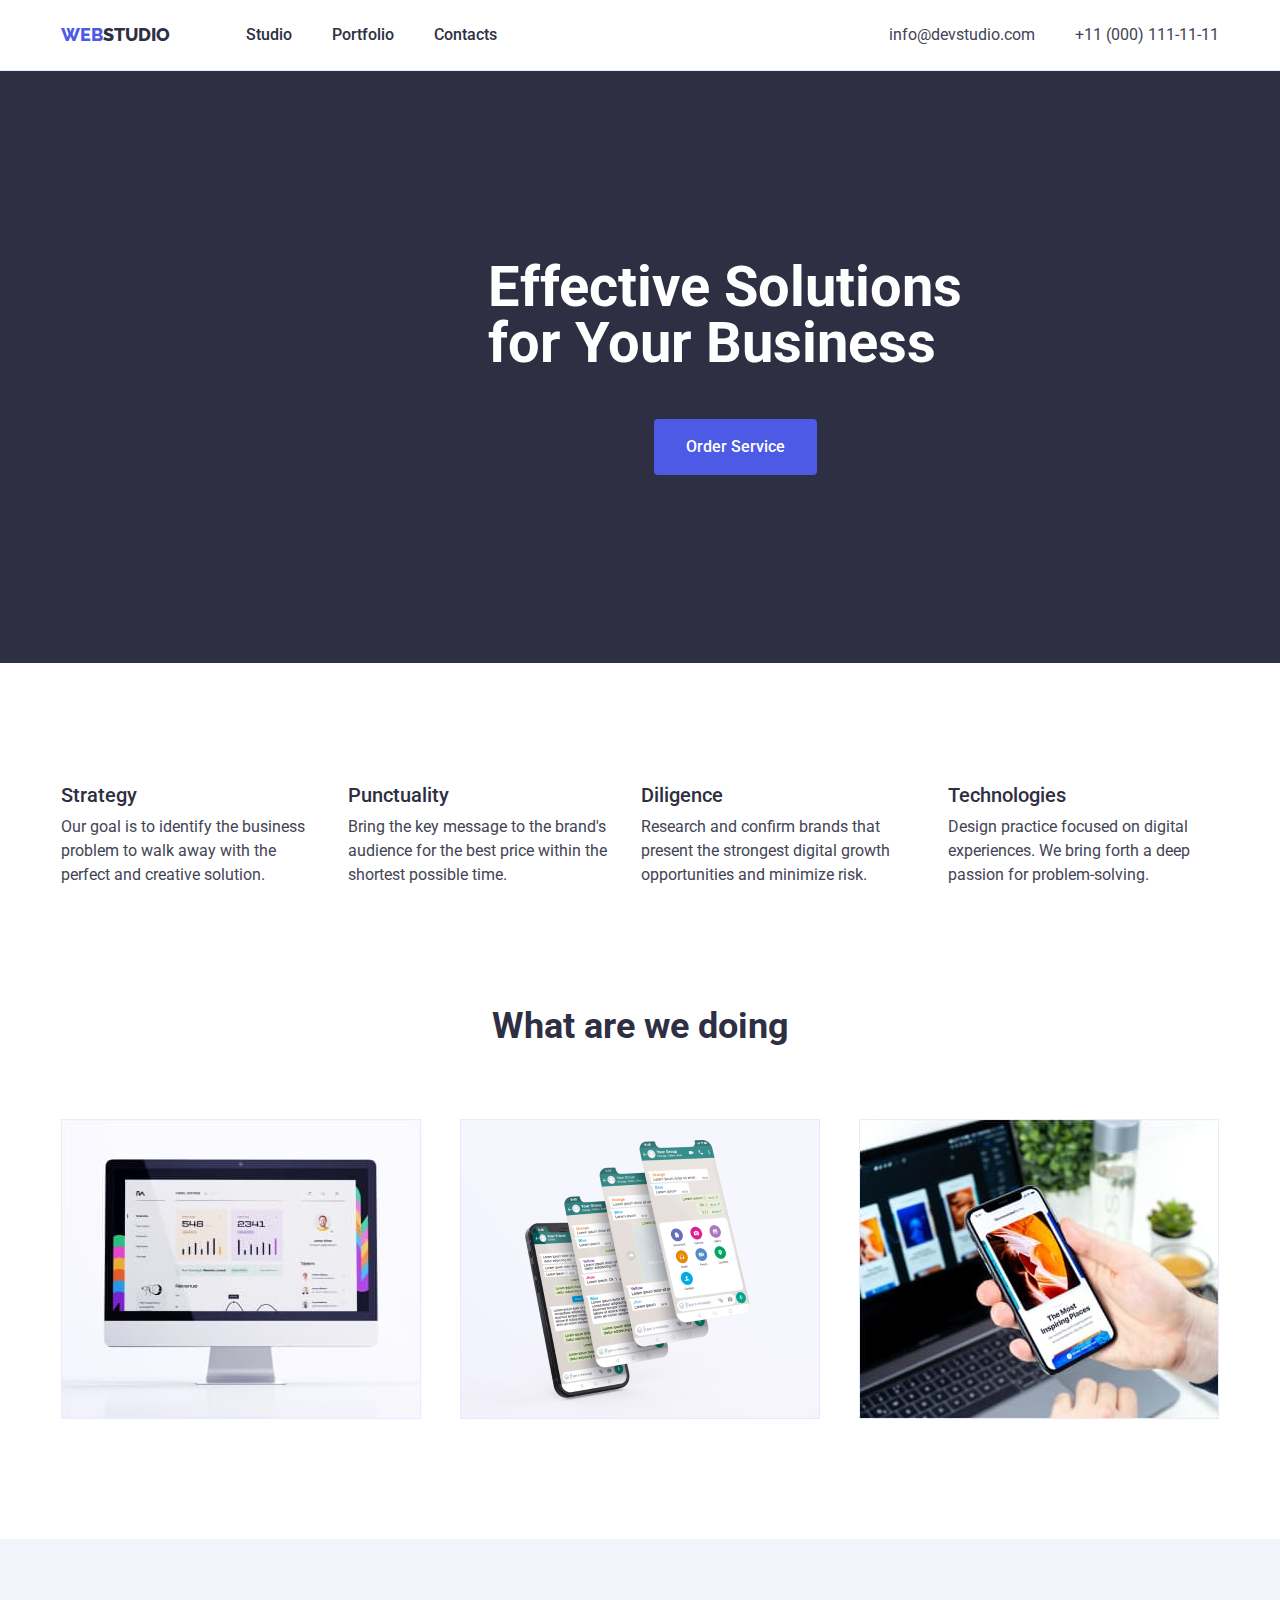
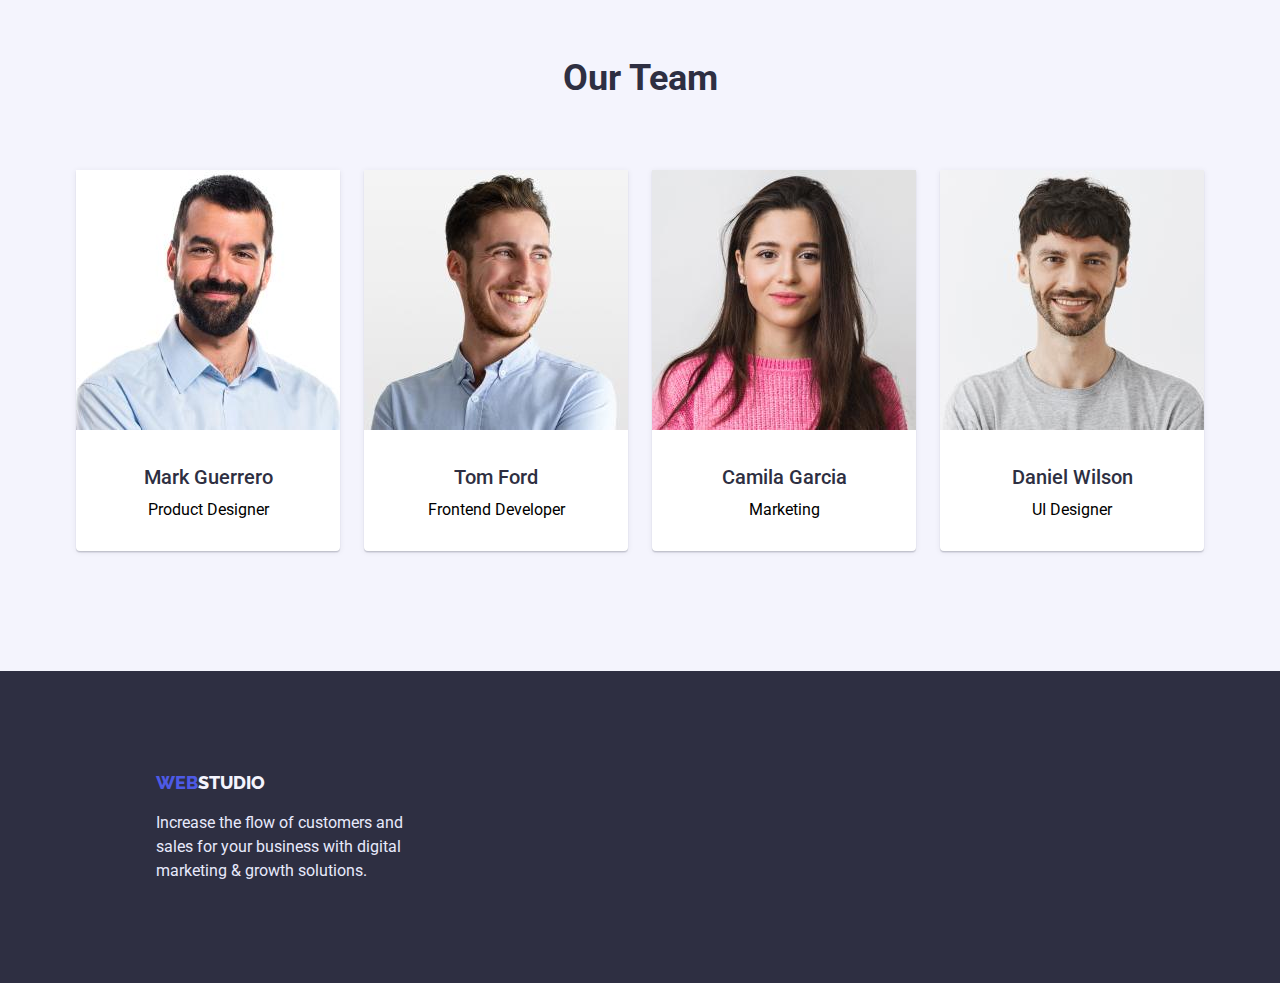
==== commit 0ef6c1eb: "5feb" ====
--- a/index.html
+++ b/index.html
@@ -47,8 +47,8 @@
 
         <section class="backgrond-section-one">
           <div class="containerone">
-          <h1 class="first-section-title"><span class="es">Effective Solutions</span>
-          <span class="fyb">for Your Business</span></h1>
+          <h1 class="first-section-title">Effective Solutions
+          for Your Business</h1>
           
           <button type="button" class="button-studio"><span class="btn-spn">Order Service</span></button>
          </div>
@@ -85,7 +85,7 @@
               </p>
             </li>
 
-            <li class="og-item">
+            <li class="og-item" style="margin-right: auto;">
             <h3 class="list-one">Technologies</h3>
               <p class="list-description">
                 Design practice focused on digital
@@ -141,7 +141,7 @@
               </li>
             
 
-              <li class="commad-item">
+              <li class="commad-item" style="margin-right: 0;">
                 <img src="./images/danielwilson.jpg" alt="daniel-wilson" width="264" height="260">
                 <h3 class="title-name">Daniel Wilson</h3>
                 <p class="commad-description">UI Designer</p>
--- a/css/styles.css
+++ b/css/styles.css
@@ -83,7 +83,9 @@
     font-size: 56px;
     line-height: 1.0;
     color: #FFFFFF;
-    justify-content: center; 
+    width: 494px;
+    margin-right: auto;
+    margin-left: auto;
 }
 
 .button-studio {
@@ -163,12 +165,12 @@
     font-size: 16px;
     line-height: 1.5;
     color: #4D5AE5;
-    border: 0px;
     border-radius: 4px;
     height: 48px;
     width: auto;
     margin-right: 24px;
     padding: 12px 24px;
+    border: 1px solid #E7E9FC;
 }
 
 .button-portfolio:hover {
@@ -184,7 +186,7 @@
     line-height: 1.2;
     color: #2E2F42;
     display: flex;
-    padding-bottom: 8px;
+    margin-bottom: 8px;
     padding-left: 16px;
 }
 
@@ -218,6 +220,7 @@
     display: flex;
     justify-content: center;
     padding-top: 32px;
+    margin-bottom: 8px;
 }
 
 .name-description {
@@ -276,20 +279,15 @@
     margin-top: 16px;
 }
 
-.fyb {
-    display: flex;
-    justify-content: center;
-}
-
-.es {
-    display: flex;
-    justify-content: center;
-}
-
 .containertwo {
-    padding: 120px 156px;
-    display: flex;
-    justify-content: center;
+    padding: 120px 0;
+    display: flex;
+    justify-content: center;
+    width: 1158px;
+    padding-left: 15px;
+    padding-right: 15px;
+    margin-right: auto;
+    margin-left: auto;
 }
 
 .ourgoals {
@@ -302,7 +300,7 @@
 
 .photos {
     display: flex;
-    width: 1128px;
+    width: 1158px;
     padding-left: 15px;
     padding-right: 15px;
     margin-right: auto;
@@ -324,18 +322,16 @@
 .command { 
     display: flex;
     justify-content: center;
-    margin-bottom: 120px;
+    padding-bottom: 120px;
 }
 
 .containerthree {
     display: flex;
     flex-direction: column;
-    box-shadow: 0px 4px 4px rgb(0, 0, 0 / 15%);
- 
 }
 
 .command-title {
-    margin-top: 120px;
+    padding-top: 120px;
     margin-bottom: 72px;
 }
 
@@ -349,14 +345,13 @@
 .commad-description {
     display: flex;
     justify-content: center;
-    padding-top: 8px;
     padding-bottom: 32px;
 }
 
 .ws-footer {
     padding-top: 100px;
     padding-left: 156px;
-    padding-bottom: 16px;
+    margin-bottom: 16px;
 }
 
 .container-footer {
@@ -368,8 +363,6 @@
 }
 
 .container-buttons {
-    display: flex;
-    width: 586px;
     padding-left: 15px;
     padding-right: 15px;
     margin-right: auto;
@@ -395,9 +388,11 @@
 justify-content: space-around; */
 
 .photo-list-p {
-    display: flex;
-    margin-left: auto;
-    margin-right: auto;
+    margin-left: auto;
+    margin-right: auto;
+    width: 1158px;
+    padding-left: 15px;
+    padding-right: 15px;
 }
 
 .footer-bso {
@@ -408,10 +403,8 @@
 .list-set {
     display: flex;
     justify-content: center;
+    flex-wrap: wrap;
     padding-bottom: 120px;
-    flex-wrap: wrap;
-    padding-left: 156px;
-    padding-right: 156px;
 }
 
 .list-set-item {
@@ -433,7 +426,6 @@
 }
 
 .li-nav {
-    margin-left: 40px;
     margin-right: 40px;
 }
 
@@ -442,4 +434,12 @@
     padding-left: 15px;
     padding-right: 15px;
     margin-right: auto;
-    margin-left: auto;     */+    margin-left: auto;     */
+
+.section-portfolio {
+    width: 1158px;
+    padding-left: 15px;
+    padding-right: 15px;
+    margin-right: auto;
+    margin-left: auto;
+}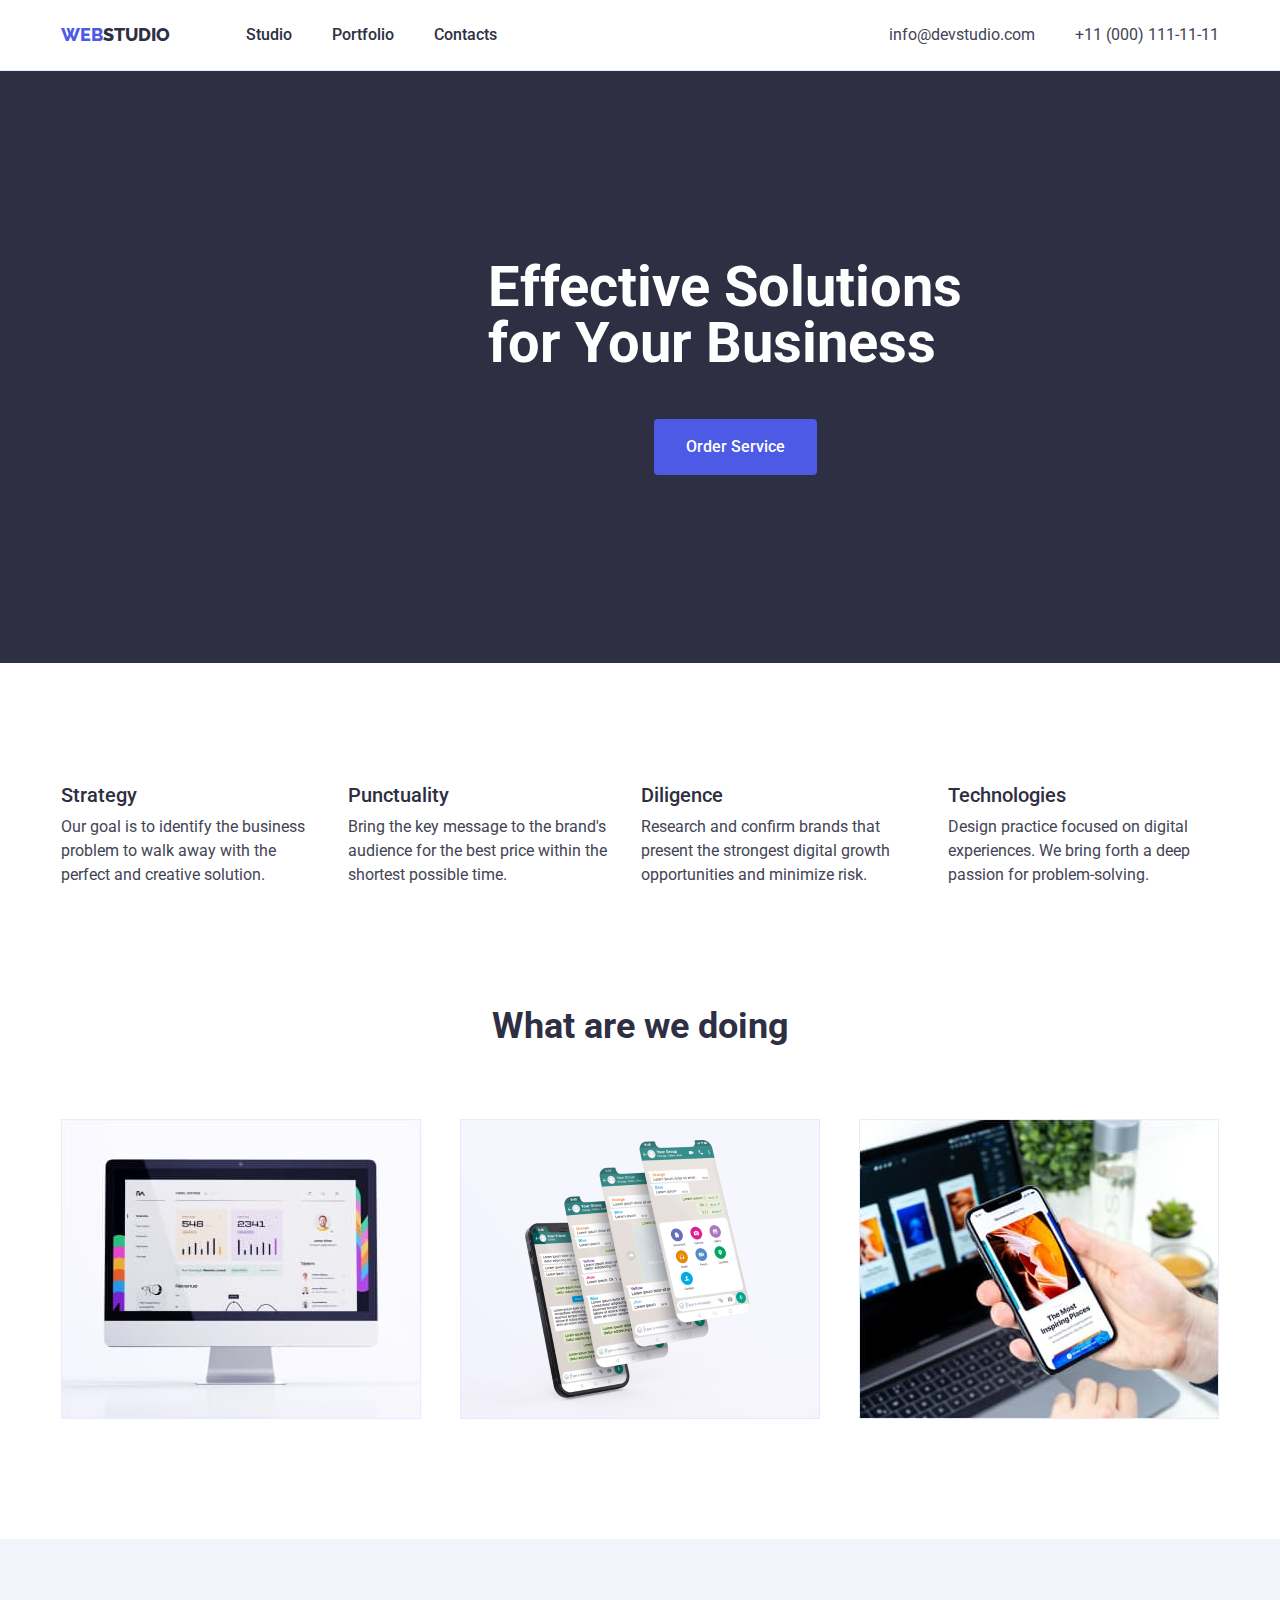
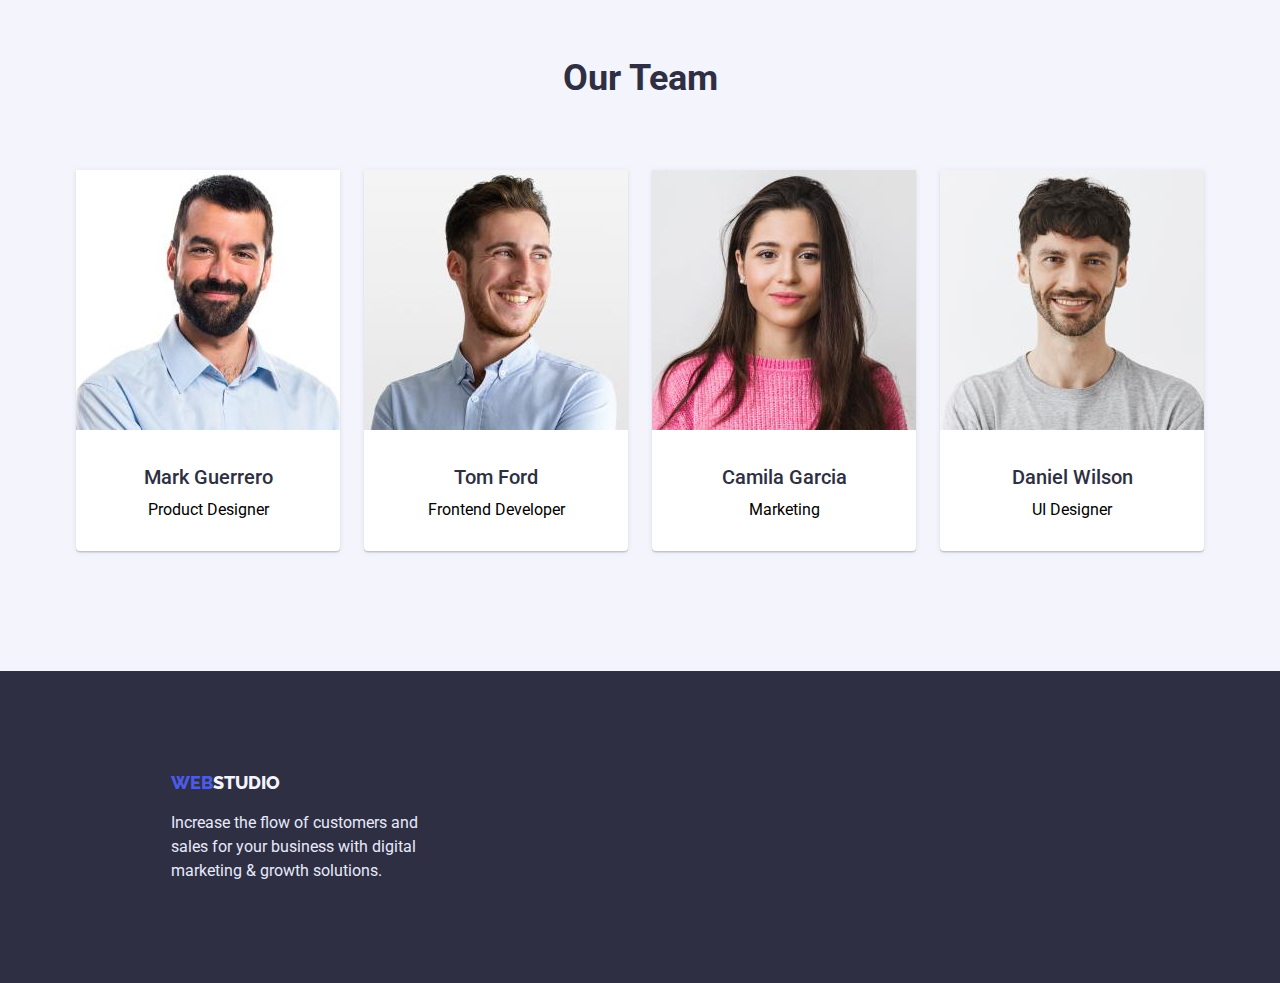
==== commit be306649: "final" ====
--- a/index.html
+++ b/index.html
@@ -8,7 +8,7 @@
     <link rel="preconnect" href="https://fonts.googleapis.com">
     <link rel="preconnect" href="https://fonts.gstatic.com" crossorigin>
     <link href="https://fonts.googleapis.com/css2?family=Raleway:wght@800&family=Roboto:wght@400;500;700&display=swap" rel="stylesheet">
-    <link rel="stylesheet" href="node_modules/modern-normalize/modern-normalize.css">
+    <link rel="stylesheet" href="https://cdnjs.cloudflare.com/ajax/libs/modern-normalize/1.1.0/modern-normalize.min.css" integrity="sha512-wpPYUAdjBVSE4KJnH1VR1HeZfpl1ub8YT/NKx4PuQ5NmX2tKuGu6U/JRp5y+Y8XG2tV+wKQpNHVUX03MfMFn9Q==" crossorigin="anonymous" referrerpolicy="no-referrer">
     <link rel="stylesheet" href="./css/styles.css">
   </head>
   <body>
--- a/css/styles.css
+++ b/css/styles.css
@@ -141,9 +141,9 @@
     font-weight: 400;
     font-size: 16px;
     line-height: 1.5;
+    margin-left: 156px;
+    margin-bottom: 100px;
     width: 264px;
-    padding-left: 156px;
-    padding-bottom: 100px;
 }
 
 .ourteam {
@@ -360,6 +360,8 @@
     margin-right: auto;
     margin-left: auto;
     width: 1440px;
+    padding-left: 15px;
+    padding-right: 15px;
 }
 
 .container-buttons {
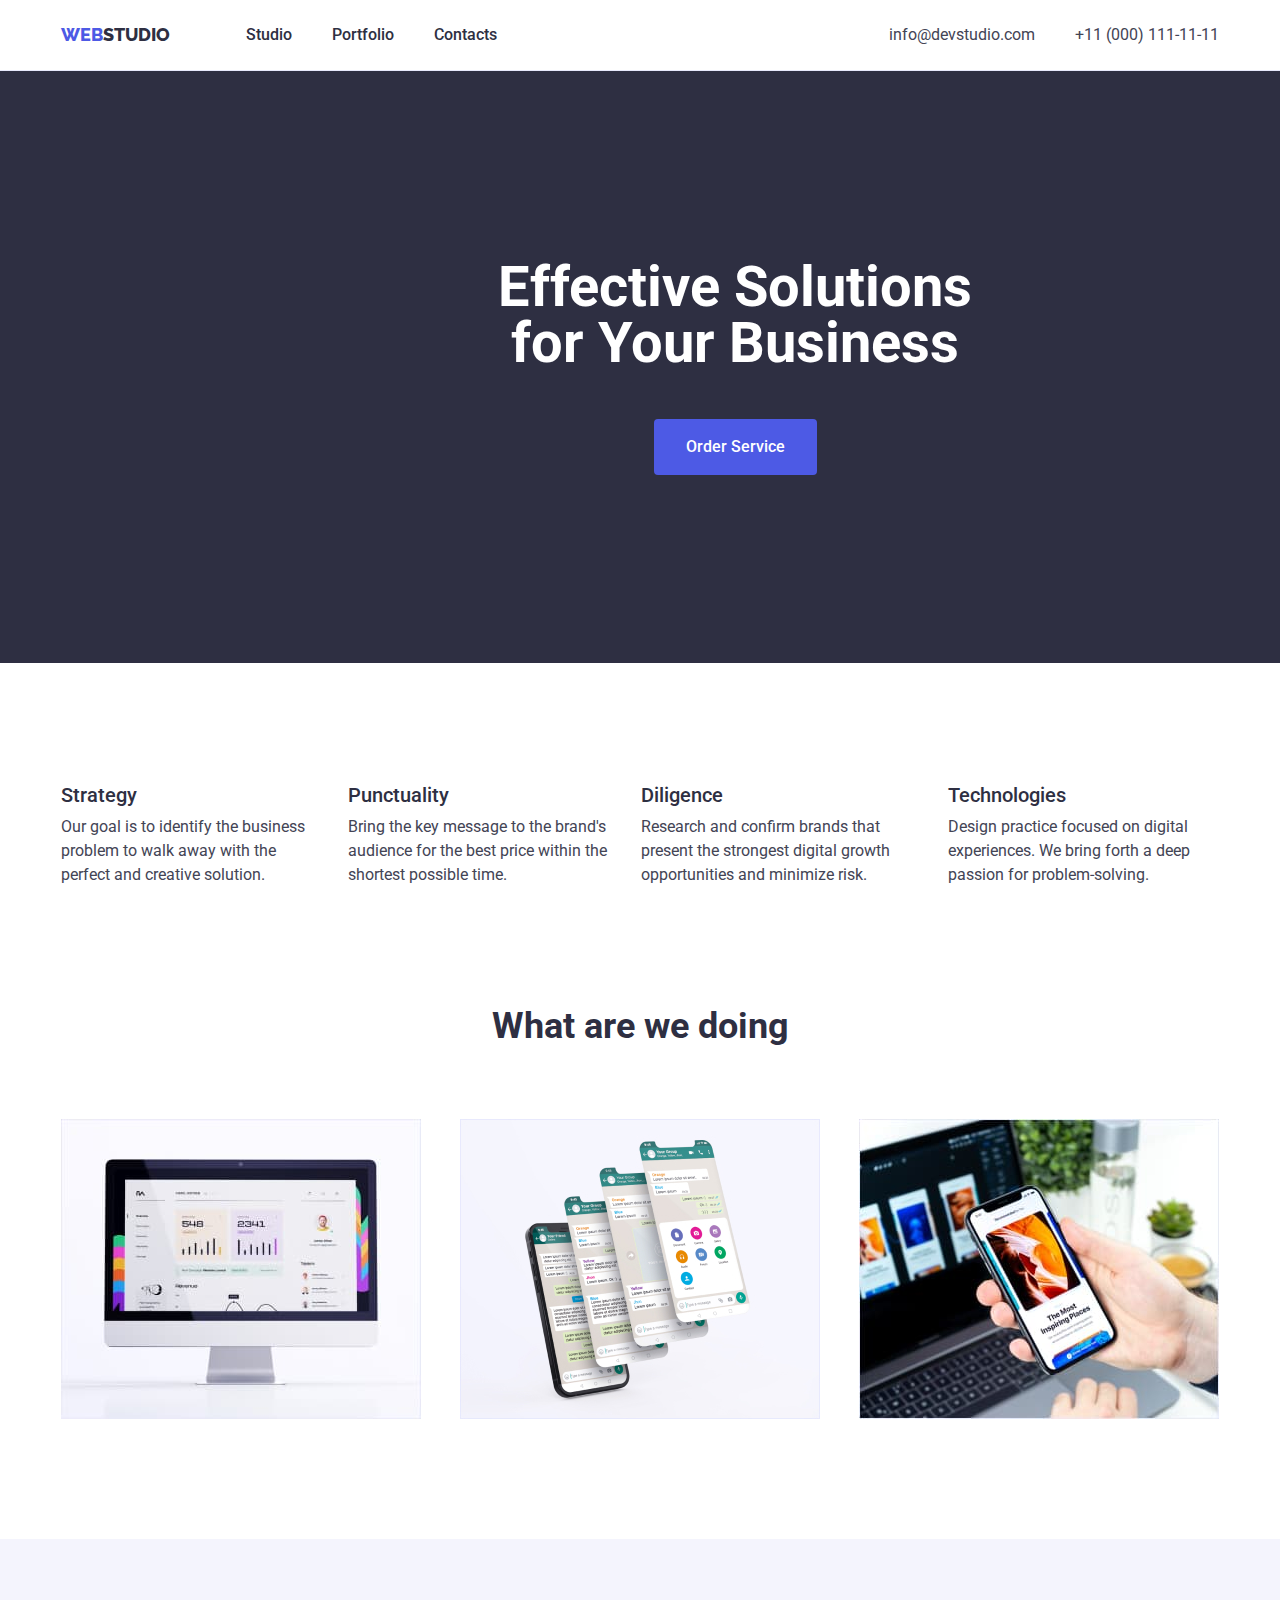
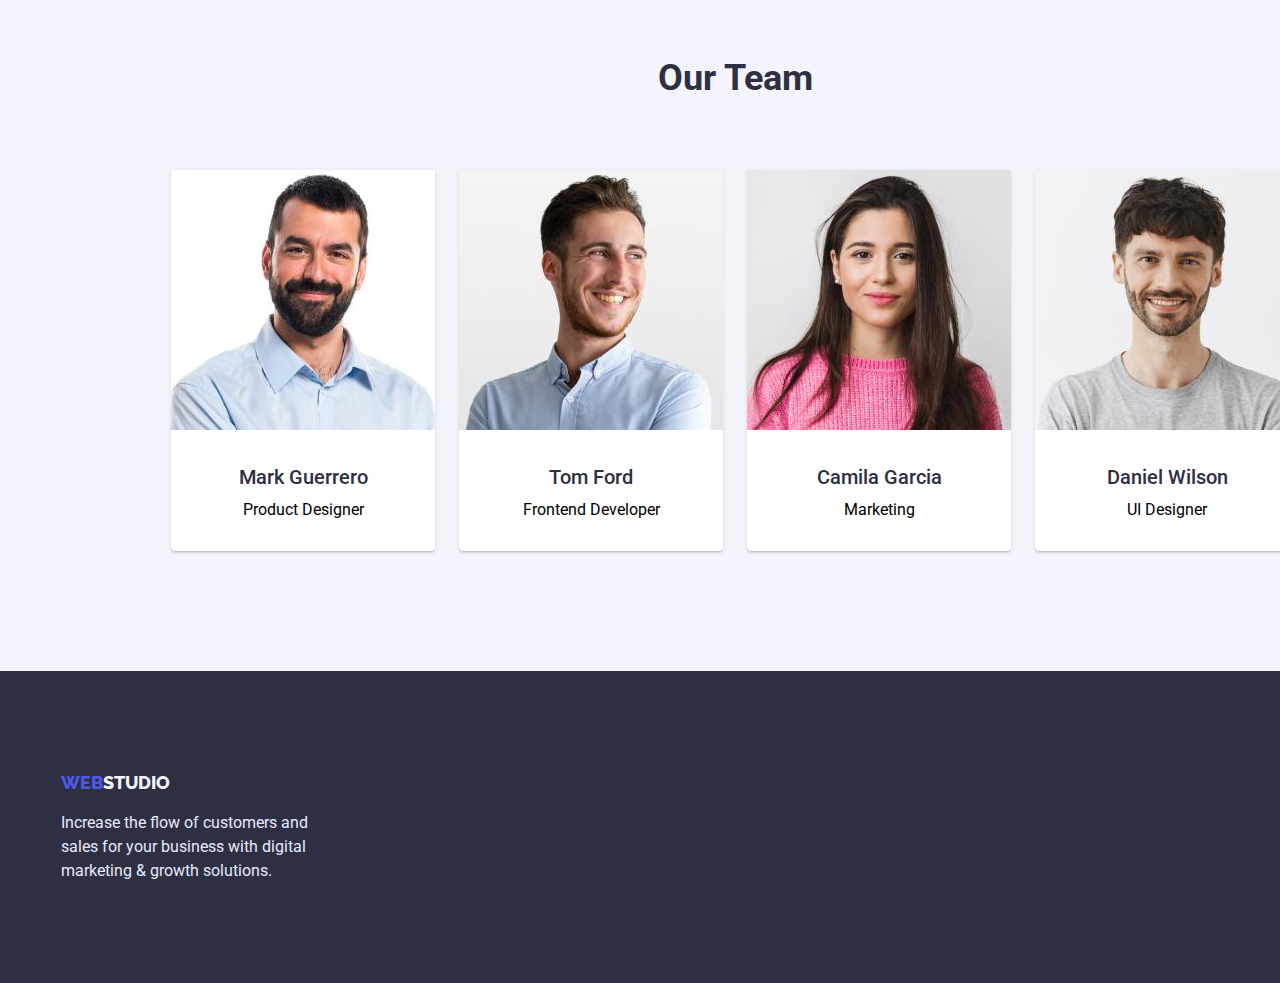
==== commit b05abbe1: "finaaaaal" ====
--- a/index.html
+++ b/index.html
@@ -19,7 +19,7 @@
         <a href="./index.html"><span class="logo web">Web</span><span class="logo studio">Studio</span></a>
 
         <ul class="list-nav">
-          <li class="li-nav" style="margin-left: 76px;">
+          <li class="li-nav">
             <a href="./index.html" class="links">Studio</a>
           </li>
           <li class="li-nav">
@@ -85,7 +85,7 @@
               </p>
             </li>
 
-            <li class="og-item" style="margin-right: auto;">
+            <li class="og-item">
             <h3 class="list-one">Technologies</h3>
               <p class="list-description">
                 Design practice focused on digital
@@ -141,7 +141,7 @@
               </li>
             
 
-              <li class="commad-item" style="margin-right: 0;">
+              <li class="commad-item">
                 <img src="./images/danielwilson.jpg" alt="daniel-wilson" width="264" height="260">
                 <h3 class="title-name">Daniel Wilson</h3>
                 <p class="commad-description">UI Designer</p>
@@ -153,12 +153,15 @@
 
       </main>
 
+
       <footer class="footer-bso">
         <div class="container-footer">
-        <a href="./index.html" class="ws-footer"><span class="logo web">Web</span><span class="logo studio white">Studio</span></a>
+          <div class="footer-one-div">
+        <a href="./index.html"><span class="logo web">Web</span><span class="logo studio white">Studio</span></a>
         <p class="footer-description">
          Increase the flow of customers and sales for your business with digital marketing & growth solutions.
         </p>
+      </div>
       </div>
       </footer>
 
--- a/css/styles.css
+++ b/css/styles.css
@@ -86,6 +86,7 @@
     width: 494px;
     margin-right: auto;
     margin-left: auto;
+    text-align: center;
 }
 
 .button-studio {
@@ -141,9 +142,7 @@
     font-weight: 400;
     font-size: 16px;
     line-height: 1.5;
-    margin-left: 156px;
-    margin-bottom: 100px;
-    width: 264px;
+    margin-top: 16px;
 }
 
 .ourteam {
@@ -173,6 +172,10 @@
     border: 1px solid #E7E9FC;
 }
 
+button-portfolio:last-child {
+    margin-right: 0;
+}
+
 .button-portfolio:hover {
     background: #404BBF;
     color: #FFFFFF;
@@ -256,6 +259,7 @@
     display: inline-flex;
     justify-content: space-between;
     align-items: center;
+    margin-left: 76px;
 }
 
 .cont-item {
@@ -296,6 +300,10 @@
 
 .og-item {
     margin-right: 24px;
+}
+
+.og-item:last-child {
+    margin-right: 0;
 }
 
 .photos {
@@ -328,6 +336,11 @@
 .containerthree {
     display: flex;
     flex-direction: column;
+    width: 1440px;
+    margin-right: auto;
+    margin-left: auto;
+    padding-left: 15px;
+    padding-right: 15px;
 }
 
 .command-title {
@@ -342,24 +355,22 @@
     margin-right: 24px;
 }
 
+.commad-item:last-child {
+    margin-right: 0;
+}
+
 .commad-description {
     display: flex;
     justify-content: center;
     padding-bottom: 32px;
 }
 
-.ws-footer {
-    padding-top: 100px;
-    padding-left: 156px;
-    margin-bottom: 16px;
-}
-
 .container-footer {
     display: flex;
     flex-direction: column;
     margin-right: auto;
     margin-left: auto;
-    width: 1440px;
+    width: 1158px;
     padding-left: 15px;
     padding-right: 15px;
 }
@@ -369,6 +380,8 @@
     padding-right: 15px;
     margin-right: auto;
     margin-left: auto;  
+    width: 1158px;
+    padding-top: 96px;
 }
 
 /* margin-top: 96px;
@@ -380,7 +393,6 @@
 .buttons-list-portfolio {
     display: flex;
     justify-content: center;
-    margin-top: 96px;
     margin-bottom: 72px;
     
 }
@@ -413,6 +425,14 @@
     background-color: #FFFFFF;
     margin-right: 24px;
     margin-bottom: 48px;
+}
+
+.list-set-item:nth-child(n + 7) {
+    margin-bottom: 0;
+}
+
+.list-set-item:nth-child(3n + 0) {
+    margin-right: 0;
 }
 
 .border-bottom-card {
@@ -431,6 +451,10 @@
     margin-right: 40px;
 }
 
+.li-nav:last-child {
+    margin-right: 0px;
+}
+
 /*  display: flex;
     width: 1158px;
     padding-left: 15px;
@@ -438,10 +462,14 @@
     margin-right: auto;
     margin-left: auto;     */
 
-.section-portfolio {
-    width: 1158px;
-    padding-left: 15px;
-    padding-right: 15px;
-    margin-right: auto;
-    margin-left: auto;
+
+
+.footer-one-div {
+    width: 264px;
+    padding-top: 100px;
+    padding-bottom: 100px;
+}
+
+.li-b {
+    margin-right: 0;
 }